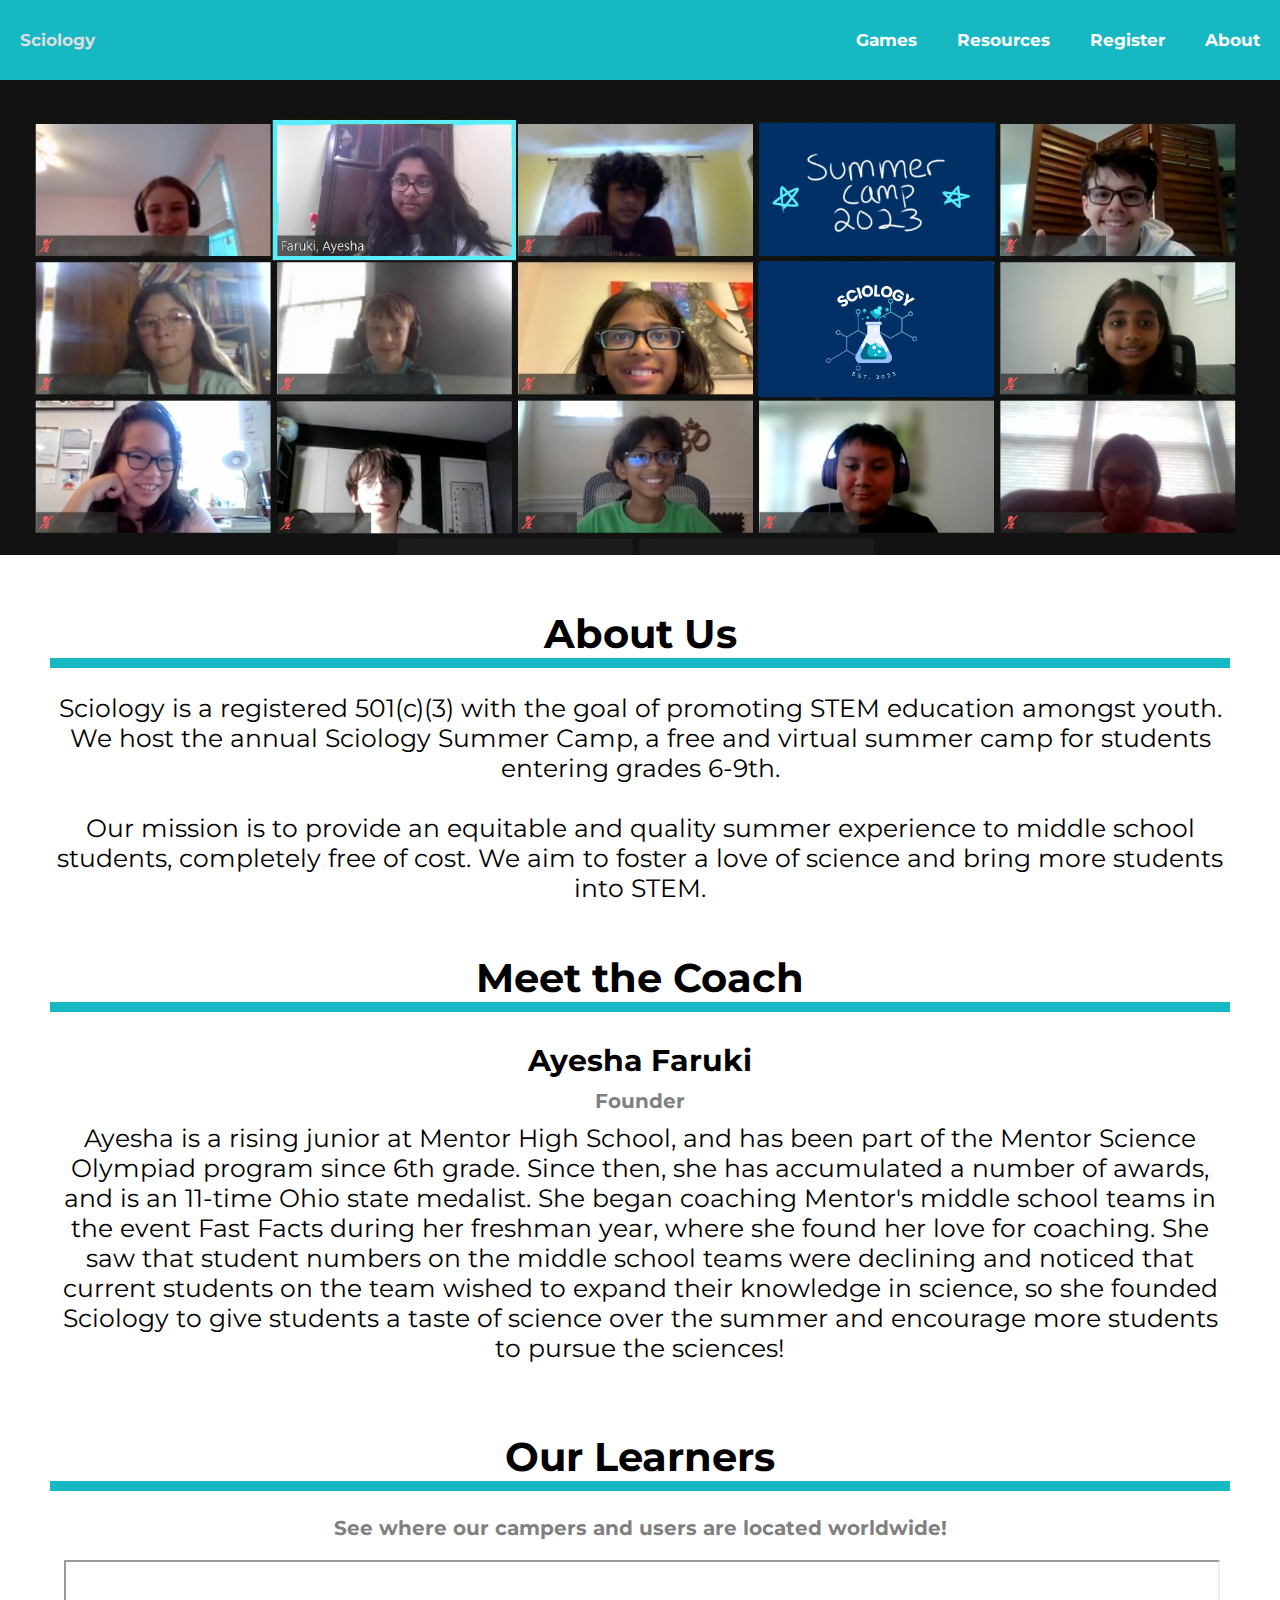
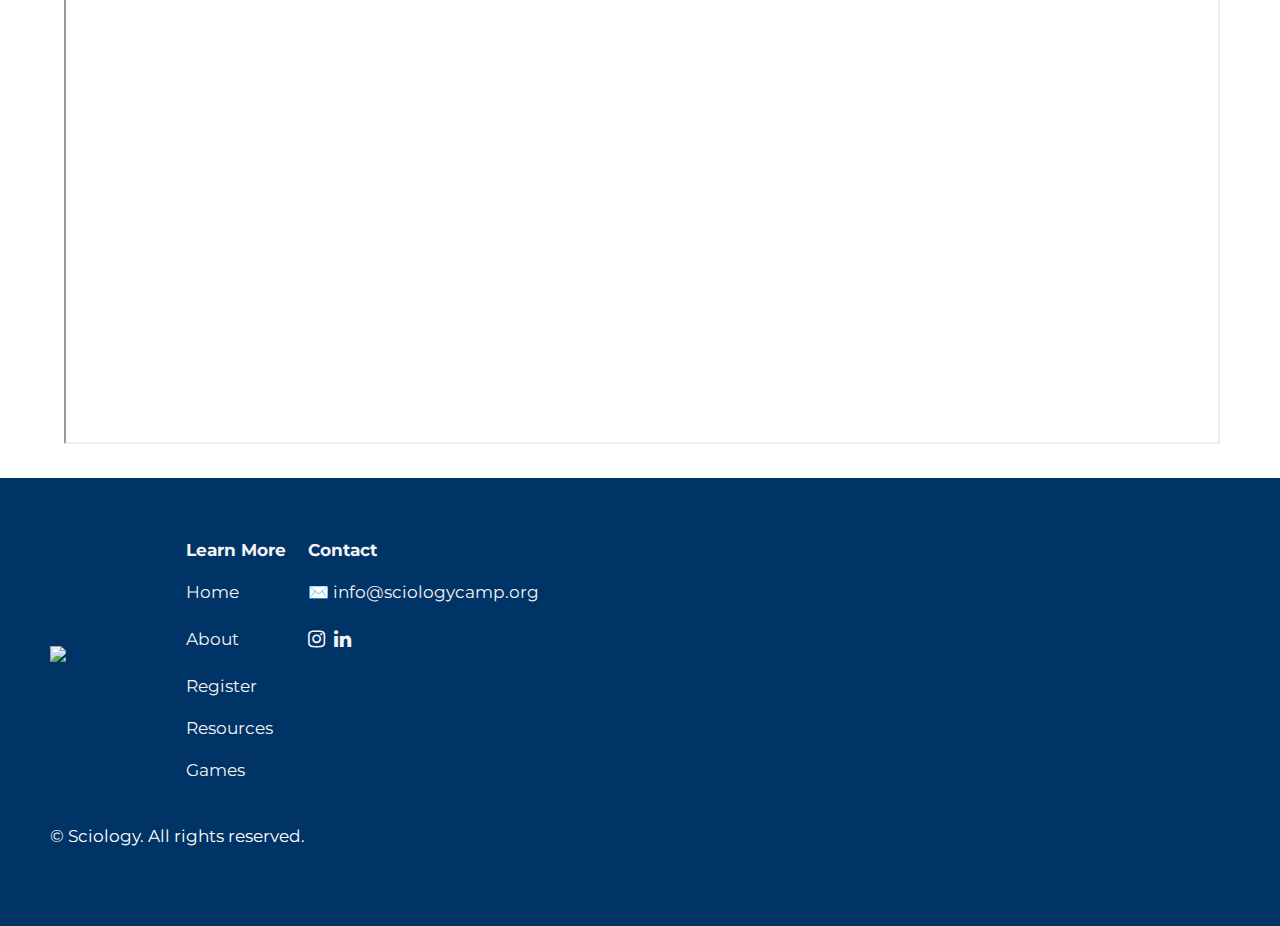
==== about.html @ 127b8ffb "Update about.html" ====
<!DOCTYPE html>
<html>

<head>
  <meta charset="utf-8">
  <meta name="viewport" content="width=device-width">
  <title>Sciology | About</title>
  <link rel="shortcut icon" type="image/x-icon" href="favicon.ico?">
  <link href="style.css" rel="stylesheet" type="text/css" />
  <link rel="stylesheet" href="https://cdnjs.cloudflare.com/ajax/libs/font-awesome/4.7.0/css/font-awesome.min.css">
</head>

<body>
  <script src="script.js"></script><!-- Google tag (gtag.js) -->
<script async src="https://www.googletagmanager.com/gtag/js?id=G-ZEK1LJVGZQ"></script>
<script>
  window.dataLayer = window.dataLayer || [];
  function gtag(){dataLayer.push(arguments);}
  gtag('js', new Date());

  gtag('config', 'G-ZEK1LJVGZQ');
</script>


  <div class="navbar" id="myNavbar">
    <a href="index.html" class="left"> Sciology</a>
    <a href="about.html">About</a>
    <a href="register.html">Register</a>
    <a href="resources.html"> Resources </a>
    <a href="games.html">Games</a>
    <a href="javascript:void(0);" class="icon" onclick="myFunction()">
      <i class="fa fa-bars"></i>
    </a>
  </div>
  <img style="width: 100%" src="Images/2023.png">
  <h2 style="text-align: center;"> About Us </h2>
  <p style="text-align: center;"> Sciology is a registered 501(c)(3) with the goal of promoting STEM education amongst youth. We host the annual Sciology Summer Camp, a free and virtual summer camp for students entering grades 6-9th. <br> </p>
 <p style="text-align: center;"> <br> Our mission is to provide an equitable and quality summer experience to middle school students, completely free of cost. We aim to foster a love of science and bring more students into STEM. </p>

  <h2 style="text-align: center;"> Meet the Coach </h2>

  <!--<img src=medals.jpg style="margin-top: 0; margin-left:50px; margin-right:0px;"> </img>-->

  <h3> Ayesha Faruki </h3> 
  <h4> Founder </h4>
  <p style="text-align: center;">
    Ayesha is a rising junior at Mentor High School, and has been part of the Mentor Science Olympiad program since 6th grade. Since then, she has accumulated a number of awards, and is an  11-time Ohio state medalist. She began coaching Mentor's middle school teams in the event Fast Facts during her freshman year, where she found her love for coaching. She saw that student numbers on the middle school teams were declining and noticed that current students on the team wished to expand their knowledge in science, so she founded Sciology to give students a taste of science over the summer and encourage more students to pursue the sciences!
  </p>
<br>

  <h2 style="text-align: center;"> Our Learners</h2>
  <h4>See where our campers and users are located worldwide! </h4>
  <iframe src="https://www.google.com/maps/d/u/4/embed?mid=1hYuC-NBt9_lD8bENACh63nFdQKh-V3g&ehbc=2E312F" width="640" height="480" style="margin: 10px 5vw; width: 90vw; text-align: center;"></iframe>


  <footer> 

    <div style="margin-left:50px;"><img src="favicon.ico" id="bottom-logo">
 <table style="display: inline-block;">
  <tr>
    <b>
    <th>Learn More</th>
    <th>Contact</th>
    </b>
  </tr>
  <tr>
    <td><a href="index.html">Home</a></td>
    <td>✉️ info@sciologycamp.org</td>
  </tr>
  <tr>
    <td><a href="about.html">About</a></td>
    <td><a href="https://www.instagram.com/sciology.camp"> <i class="fa fa-instagram" alt="instagram logo" style="font-size:20px;"></i></a><a href="https://www.linkedin.com/company/sciology-camp"> <i class="fa fa-linkedin" alt="linkedin logo" style="font-size:20px;margin:5px;"></i></a></td>
  </tr>
  <tr>
    <td><a href="register.html">Register</a></td>
    <td></td>
  </tr>
  <tr>
    <td><a href="resources.html">Resources</a></td>
    <td></td>
  </tr>
    <tr>
    <td><a href="games.html">Games</a></td>
    <td></td>
  </tr>
</table> 
    </div>
 
  <!--<div style="background-color:#003366; margin: 0 20px; margin-right:0 auto; display:block; width: 100%;margin-bottom: 20px; ">
    <img src="Images/hershey.png" alt="Hershey logo with Hershey's kiss atop heartwarming actions grant" style="filter: brightness(0) invert(1); margin: 0 auto; width: 200px; display: inline-block; background-color:none;">
    <a href="https://www.cleveleads.org/wp-content/uploads/2024/02/2024-Teen-Accelerate-Finalists.pdf"><img src="Images/pitch.png" alt="text stating citizens making change: accelerate, teen edition" style="filter: brightness(0) invert(1); margin: 0 auto; width: 200px; display: inline-block;  background-color:none;"></a>
    <a href="https://www.mimivanderhaven.com/articles/mentor-high-school-student-ayesha-farukis-dedication-to-stem-education-inspires-a-nationwide-summer-initiative"><img src="Images/mimi.png" alt="pink text stating mimi magazine" style="filter: brightness(0) invert(1); margin: 0 auto; width: 200px; display: inline-block;"></a>
  </div>-->
  <p style="margin:50px 20px; padding: 30px; text-align: left; font-size: 17px;color: white; display: block;"> © Sciology. All rights reserved.</p>
  </footer>



</body>

</html>
---- style.css ----
@import url('https://fonts.googleapis.com/css2?family=Montserrat:wght@400;700&display=swap');


html {
  height: 100%;
  width: 100%;
  font-family: 'Montserrat',sans-serif;
  background-color: whitespoke;
  margin: 0;
  overflow-x: hidden;
}

.logo {
  display: block;
}

body {
  margin: 0;
}

table {
  border: none;
  font-size: 17px;
  margin-top: 50px;
  margin-bottom: -50px;
}

td, tr {
  float: none;
  text-align: left;
}

th,td{
  margin-left: 10px;
  margin-right: 10px;
  padding: 10px;
}

td a {
  text-decoration: none;
}


.navbar {
  background-color: #16b8c4; 
  /** #1f5de3; **/
  overflow: hidden;
  margin: 0;
}

.navbar a {
  float: right;
  display: block;
  color: white;
  text-align: center;
  padding: 30px 20px;
  text-decoration: none;
  font-size: 17px;
  transition-duration: 0.5s;
  text-emphasis: bold;
  font-weight: bold;
}

.navbar .left {
  float: left;
  display:block;
  color: white;
  text-align: center;
  padding: 30px 20px;
  text-decoration: none;
  font-size: 17px;
  transition-duration:none;
}

.logo {
  display: block;
  }

.navbar a:hover {
  color: #ddd;
  transition-duration: 0.5s;
}

h1 {
  font-family: 'Montserrat', sans-serif;
  color: #16b8c4;
    /*** #1f5de3; **/
  font-size: 75px;
  text-align: center;
  text-transform:uppercase;
  z-index: 5;
}

h2 {
  color: black;
  font-size: 40px;
  margin: 50px;
  border-bottom: 10px solid #16b8c4;
    /** #1f5de3; **/
  margin-bottom: 25px;
}

.bluebackground {
  background-color: #003366;
    /*** #5591f2; **/
  margin: 0;
  width: 100%;
  padding:5% 0;
  }

table {
  margin-left: 20px;
}

.leftcontainer {
  width: 48%;
  float:left;
  display: block;
}

.rightcontainer {
  width: 48%;
  float:right;
  text-align: right;
  display: block;
}

.center {
  float: left;
  text-align: center;
  display: block;
  margin-left: auto;
  margin-right: auto;
  margin-top: 50px;
  margin-bottom: 50px;
  width: 100%;
  background-color: #003366;
    /** #1f5de3; **/
  color: white;
}


p {
  margin: 0 50px;
  margin-top: 0;
  font-size: 25px;
  text-emphasis: bold;
}

ul {
  font-size: 25px;
  margin: 0 50px;
}

button {
  border:10px solid #003366;
    /** #1f5de3; **/
  color: #003366;
    /** #1f5de3; **/
  border-radius: 30px;
  font-size: 25px;
  background-color: transparent;
  padding: 15px;
  margin: 50px;
  transition: 0.4s;
  display: inline-block;
  cursor:pointer;
}

a {
text-decoration: none;
}

button:hover {
  transition: 0.4s;
  color: white;
}

.white{
  border:10px solid #16b8c4;
  color: whitesmoke;
  border-radius: 30px;
  font-size: 25px;
  background-color: #16b8c4;
  padding: 15px;
  margin: 50px;
  transition: 0.4s;
  display: inline-block;
}

.white:hover {
  
  transition: 0.4s;
  background-color: transparent;
  color: #16b8c4;
  
    /** #1f5de3;**/
}


footer {
  background-color: #003366;
    /** #1f5de3; **/
  color: whitesmoke;
  margin-top: 20px;
  width: 100%;
  float: right;
}

footer a {
  color: whitesmoke;
  text-decoration: none;
}

h3 {
  font-size: 30px;
  margin-bottom: 10px;
  text-align: center;
}
h4{
  font-size: 20px;
  margin: 10px;
  color: gray;
  text-align: center;
}

.arrow {
  font-size: 30px;
  text-align: center;
  width: 40px;
  height: 40px;
  display: inline-block;
  border-radius: 100%;
  border:5px solid #16b8c4;
  background-color: #16b8c4;
  color: white;
  user-select: none;
  transition-duration: 0.4s;
}
.arrow:hover {
  cursor: pointer;
  background-color:white;
  color: #16b8c4;
  transition-duration: 0.4s;
}

/**img {
  width: 350px;
  border-radius: 58% 42% 70% 30% / 46% 61% 39% 54%; 
  margin: 90px 50px;
}**/

.card {
  width: 24%;
  padding: 30px;
  text-align: center;
  border-radius: 30px;
  box-shadow: 12px 12px 0px 1px #003366;
    /** #5591f2; **/
  border: 2px solid #003366;
    /** #5591f2; **/
  margin: 20px;
  transition-duration: 0.5s;
  float: left;
}

.card p {
  color: black;
}

.navbar .icon {
  display: none;
}

.card:hover {
  transform: translateX(-2px) translateY(-5px);
  box-shadow: 14px 17px 0px 1px #003366;
    /** #5591f2; **/
  transition-duration: 0.5s;
}

.card h2 {
  margin-top: 0;
}

#bottom-logo {
  width: 100px;
  padding-bottom: 80px;
  display: inline-block;
}

#highlights {
  margin: 0 auto; 
  margin-bottom: 50px; 
  width: 75%;
  display: block;
}

#intro-button {
  display: block;
  }

  #sponsors {
    width: 400px;
  }

  #footer-table {
  }

.flashcard:hover {
  cursor: pointer;
}

#description {
  display: none;
  overflow: scroll;
}

#term {
  display: grid;
  overflow: scroll;
  width: 110%;
}

  .blogposts { 
    padding: 20px 20px 20px 20px; 
    text-align: center; 
    color: #123369; 
    font-size: 20px; 
    width: 300px; 
    border-radius: 40px; 
    background-color: white; 
    display: inline-block; 
    margin-top: 30px; 
    transition-duration: 0.5s; 
    box-shadow: 0 0px 15px #16b8c4; 
  } 
  .blogposts:hover { 
    -moz-transform: translate(0px, -10px); 
    -ms-transform: translate(0px, -10px); 
    -o-transform: translate(0px, -10px); 
    -webkit-transform: translate(0px, -10px); 
    transform: translate(0px, -10px); 
    box-shadow: 0 0px 20px #16b8c4; 
  } 

  .blogposts img { 
    width: 200px; 
  }   
    
  .post-container { 
    font-family: 'Roboto', sans-serif;
    font-weight: 100;
    padding: 20px;
    text-align:center;
    overflow-y:visible;
  }



@media screen and (max-width: 480px) {
  .leftcontainer {
    width: 100%;
    text-align: center;
  }
  .rightcontainer {
    width: 100%;
    text-align: center;
  }
  h1 {
    font-size: 60px;
  }
  .card {
    width: 75%;
  }
  .logo {
    display:none;
    }
  p {
    text-align: center;
  }
  table {
    margin-left: 10px;
    margin-right: 10px;
  }
  #bottom-logo {
    padding-top: 50px;
    padding-bottom: 5px;
  }
    #highlights {
    display: none;
  }
  #sponsors {
    width: 250px;
  }
  #footer-table {
    margin-left: 5px;
  }
}

@media screen and (max-width: 600px) {
  .navbar a:not(:first-child) {display: none;}
  .navbar a.icon {
    float: right;
    display: block;
  }
  .left {
    display: none;
    }
}

/* The "responsive" class is added to the topnav with JavaScript when the user clicks on the icon. This class makes the topnav look good on small screens (display the links vertically instead of horizontally) */
@media screen and (max-width: 600px) {
  .navbar.responsive {position: relative;}
  .navbar.responsive a.icon {
    position: absolute;
    right: 0;
    top: 0;
  }
  .navbar.responsive a {
    float: none;
    display: block;
    text-align: left;
  }
  .logo {
    display:none;
    }
}
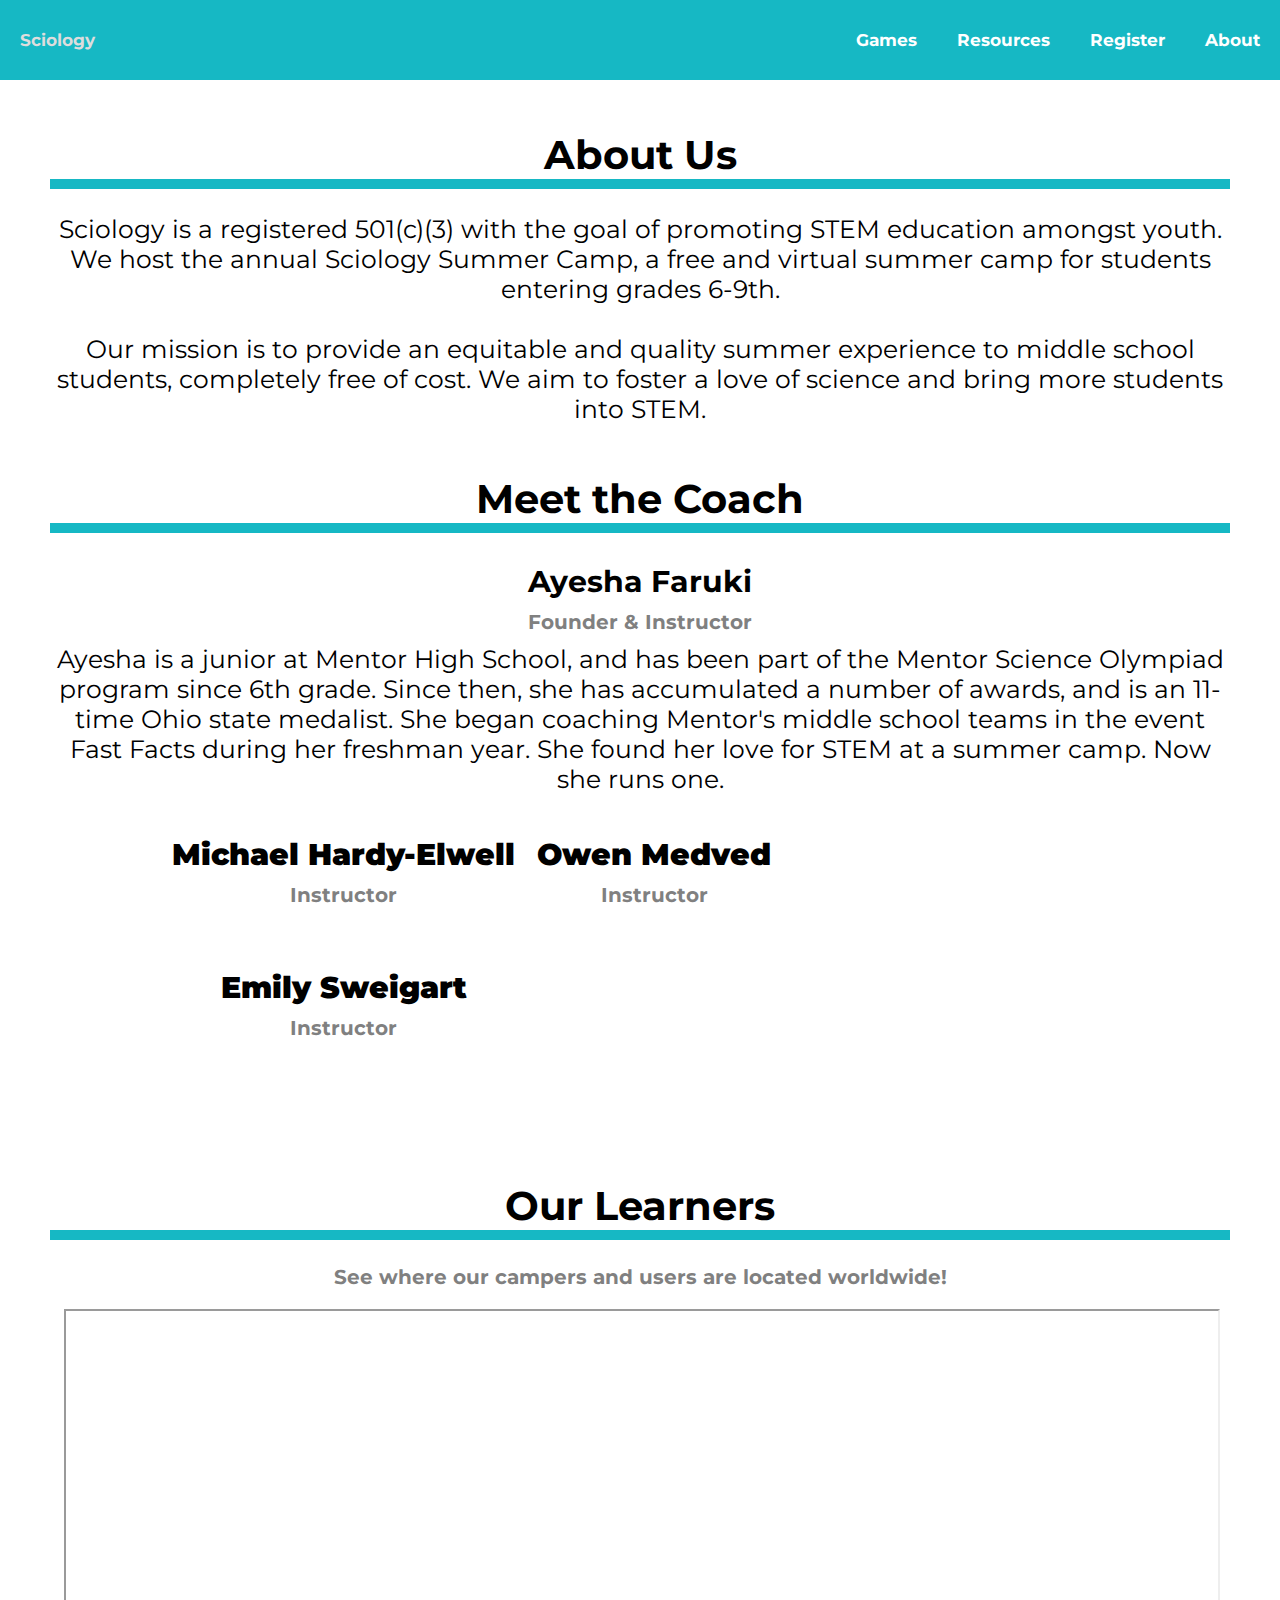
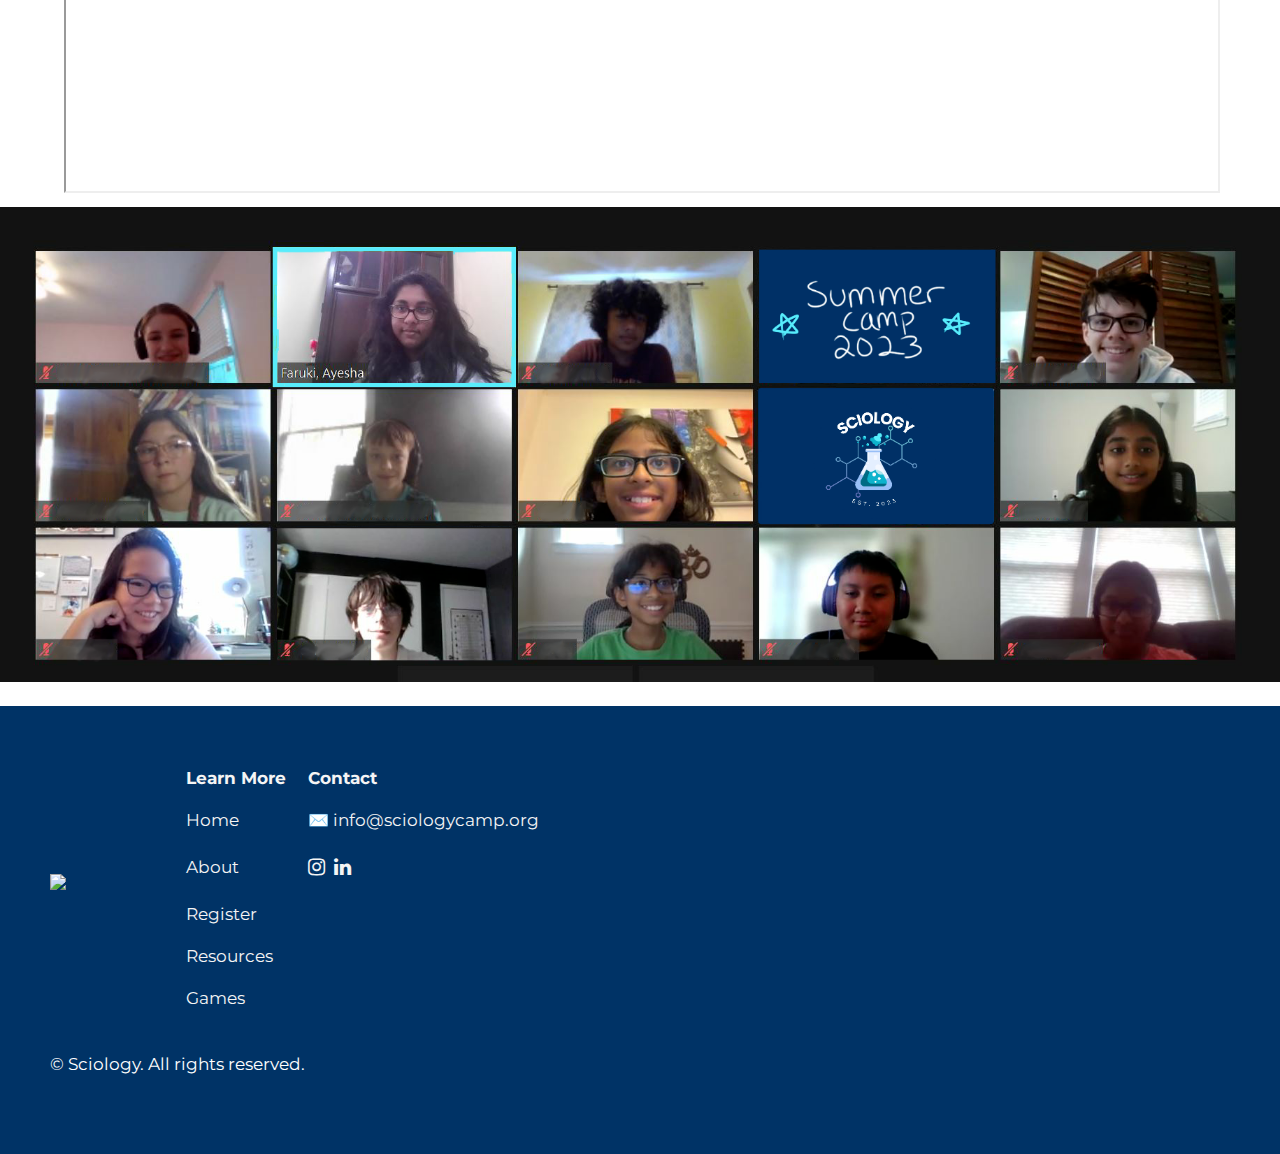
==== commit 2d67a358: "Update about.html" ====
--- a/about.html
+++ b/about.html
@@ -32,7 +32,6 @@
       <i class="fa fa-bars"></i>
     </a>
   </div>
-  <img style="width: 100%" src="Images/2023.png">
   <h2 style="text-align: center;"> About Us </h2>
   <p style="text-align: center;"> Sciology is a registered 501(c)(3) with the goal of promoting STEM education amongst youth. We host the annual Sciology Summer Camp, a free and virtual summer camp for students entering grades 6-9th. <br> </p>
  <p style="text-align: center;"> <br> Our mission is to provide an equitable and quality summer experience to middle school students, completely free of cost. We aim to foster a love of science and bring more students into STEM. </p>
@@ -42,16 +41,40 @@
   <!--<img src=medals.jpg style="margin-top: 0; margin-left:50px; margin-right:0px;"> </img>-->
 
   <h3> Ayesha Faruki </h3> 
-  <h4> Founder </h4>
+  <h4> Founder & Instructor </h4>
   <p style="text-align: center;">
-    Ayesha is a rising junior at Mentor High School, and has been part of the Mentor Science Olympiad program since 6th grade. Since then, she has accumulated a number of awards, and is an  11-time Ohio state medalist. She began coaching Mentor's middle school teams in the event Fast Facts during her freshman year, where she found her love for coaching. She saw that student numbers on the middle school teams were declining and noticed that current students on the team wished to expand their knowledge in science, so she founded Sciology to give students a taste of science over the summer and encourage more students to pursue the sciences!
+    Ayesha is a junior at Mentor High School, and has been part of the Mentor Science Olympiad program since 6th grade. Since then, she has accumulated a number of awards, and is an  11-time Ohio state medalist. She began coaching Mentor's middle school teams in the event Fast Facts during her freshman year. She found her love for STEM at a summer camp. Now she runs one.
   </p>
+
+    <table id="highlights">
+      <tr>
+        <td>
+          <h3 style="text-align: center;"><b>Michael Hardy-Elwell</b></h3>
+          <h4 style="text-align: center;">Instructor</h4>
+        </td>
+        <td>
+          <h3 style="text-align: center;"><b>Owen Medved</b></h3>
+          <h4 style="text-align: center;">Instructor</h4>
+        </td>
+      </tr>
+      <tr>
+        <td>
+          <h3 style="text-align: center;"><b>Emily Sweigart</b></h3>
+          <h4 style="text-align: center;">Instructor</h4>
+        </td>
+        <td>
+          <p style="text-align: center;"><b></b></p>
+          <p style="text-align: center;"></p>
+        </td>
+      </tr>
+    </table> 
 <br>
 
   <h2 style="text-align: center;"> Our Learners</h2>
   <h4>See where our campers and users are located worldwide! </h4>
   <iframe src="https://www.google.com/maps/d/u/4/embed?mid=1hYuC-NBt9_lD8bENACh63nFdQKh-V3g&ehbc=2E312F" width="640" height="480" style="margin: 10px 5vw; width: 90vw; text-align: center;"></iframe>
 
+  <img style="width: 100%" src="Images/2023.png">
 
   <footer> 
 
--- a/style.css
+++ b/style.css
@@ -333,7 +333,9 @@
     display: inline-block; 
     margin-top: 30px; 
     transition-duration: 0.5s; 
-    box-shadow: 0 0px 15px #16b8c4; 
+ box-shadow: 12px 12px 0px 1px #003366;
+    /** #5591f2; **/
+  border: 2px solid #003366;
   } 
   .blogposts:hover { 
     -moz-transform: translate(0px, -10px); 
@@ -341,11 +343,12 @@
     -o-transform: translate(0px, -10px); 
     -webkit-transform: translate(0px, -10px); 
     transform: translate(0px, -10px); 
-    box-shadow: 0 0px 20px #16b8c4; 
+    box-shadow:  14px 17px 0px 1px #003366; 
   } 
 
   .blogposts img { 
     width: 200px; 
+    border-radius: 20px;
   }   
     
   .post-container { 
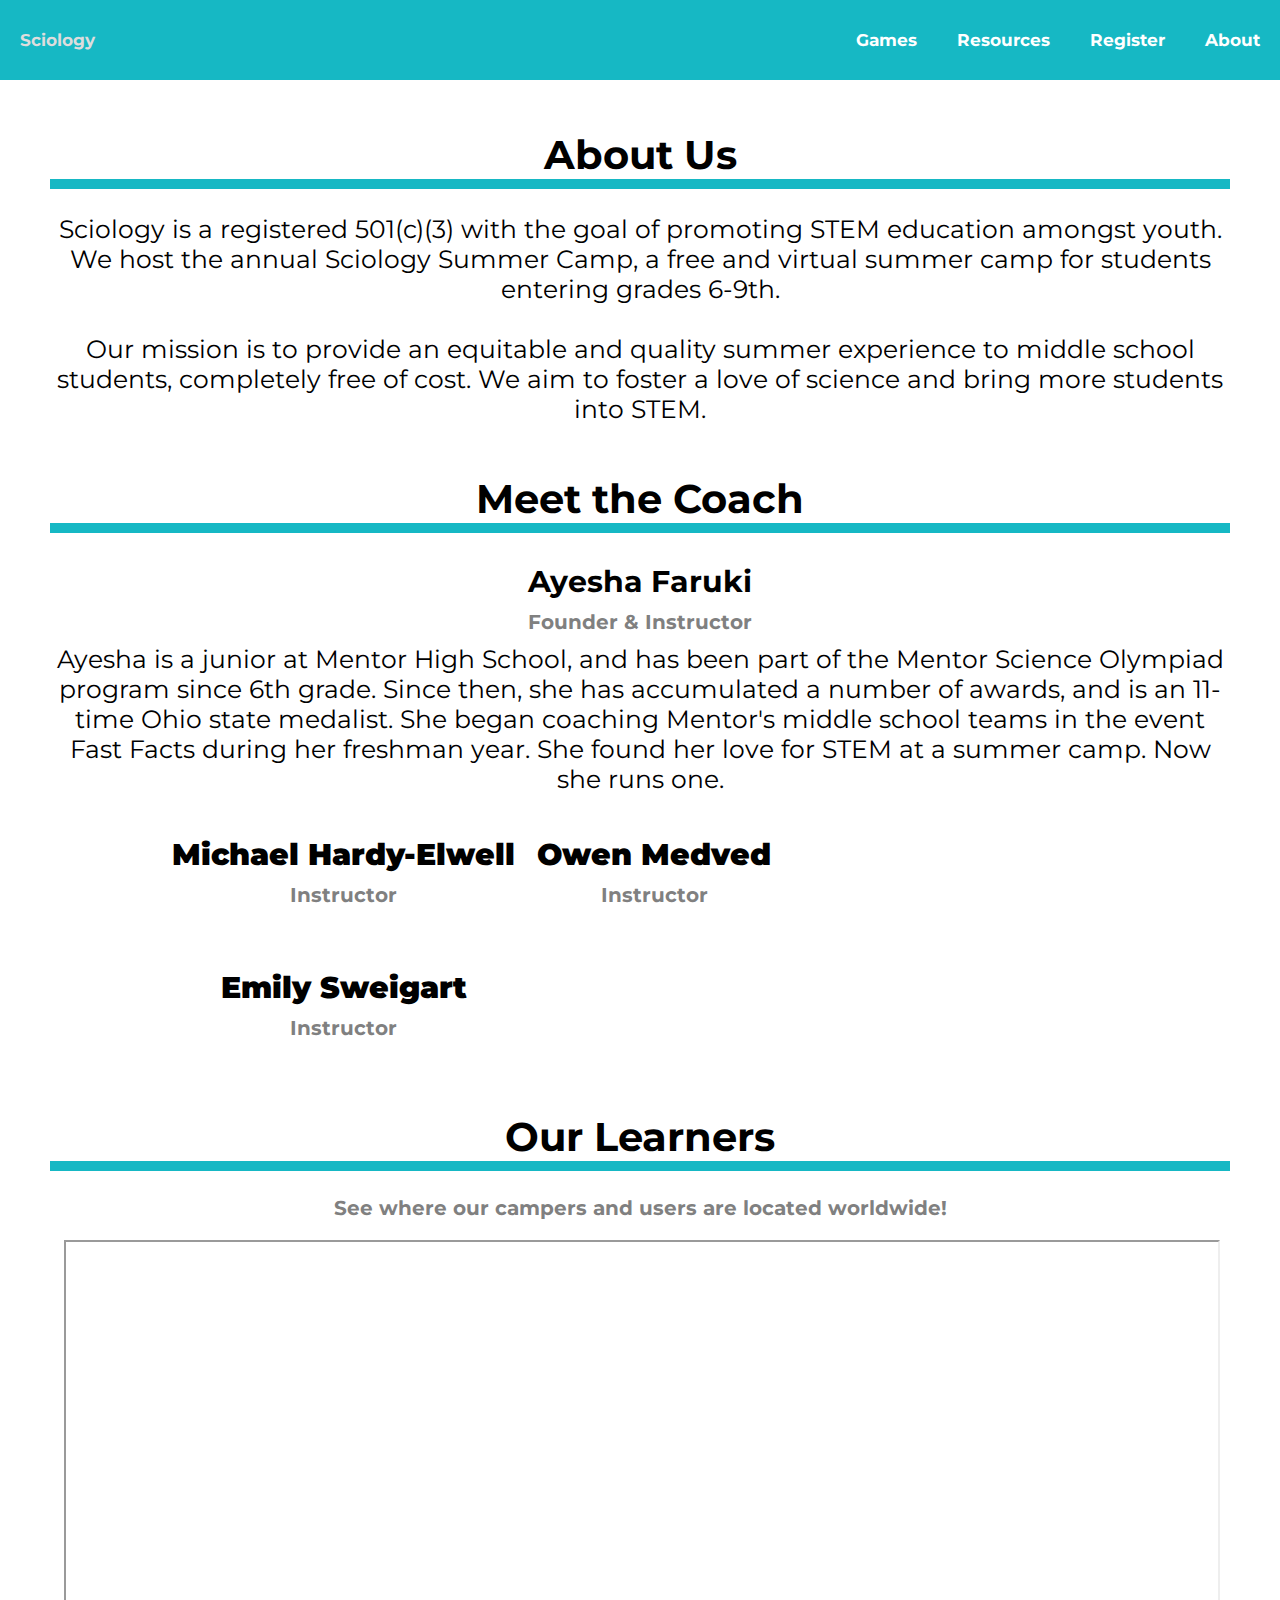
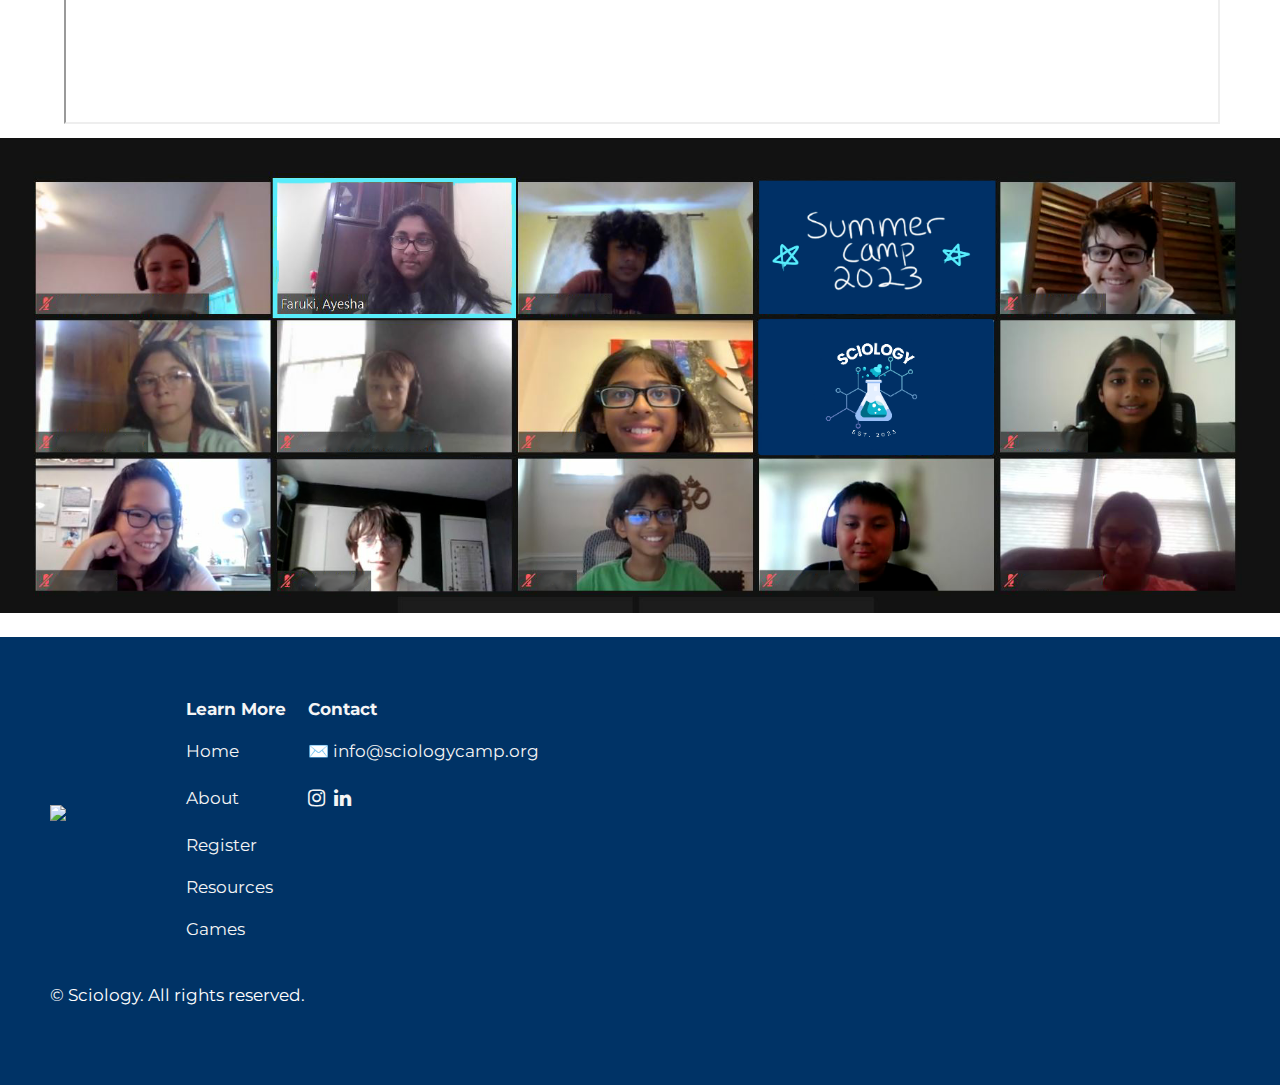
==== commit 62538c58: "Update about.html" ====
--- a/about.html
+++ b/about.html
@@ -46,7 +46,7 @@
     Ayesha is a junior at Mentor High School, and has been part of the Mentor Science Olympiad program since 6th grade. Since then, she has accumulated a number of awards, and is an  11-time Ohio state medalist. She began coaching Mentor's middle school teams in the event Fast Facts during her freshman year. She found her love for STEM at a summer camp. Now she runs one.
   </p>
 
-    <table id="highlights">
+    <table id="highlights" style="margin: 0 auto; text-align: center;">
       <tr>
         <td>
           <h3 style="text-align: center;"><b>Michael Hardy-Elwell</b></h3>
@@ -62,13 +62,8 @@
           <h3 style="text-align: center;"><b>Emily Sweigart</b></h3>
           <h4 style="text-align: center;">Instructor</h4>
         </td>
-        <td>
-          <p style="text-align: center;"><b></b></p>
-          <p style="text-align: center;"></p>
-        </td>
       </tr>
     </table> 
-<br>
 
   <h2 style="text-align: center;"> Our Learners</h2>
   <h4>See where our campers and users are located worldwide! </h4>
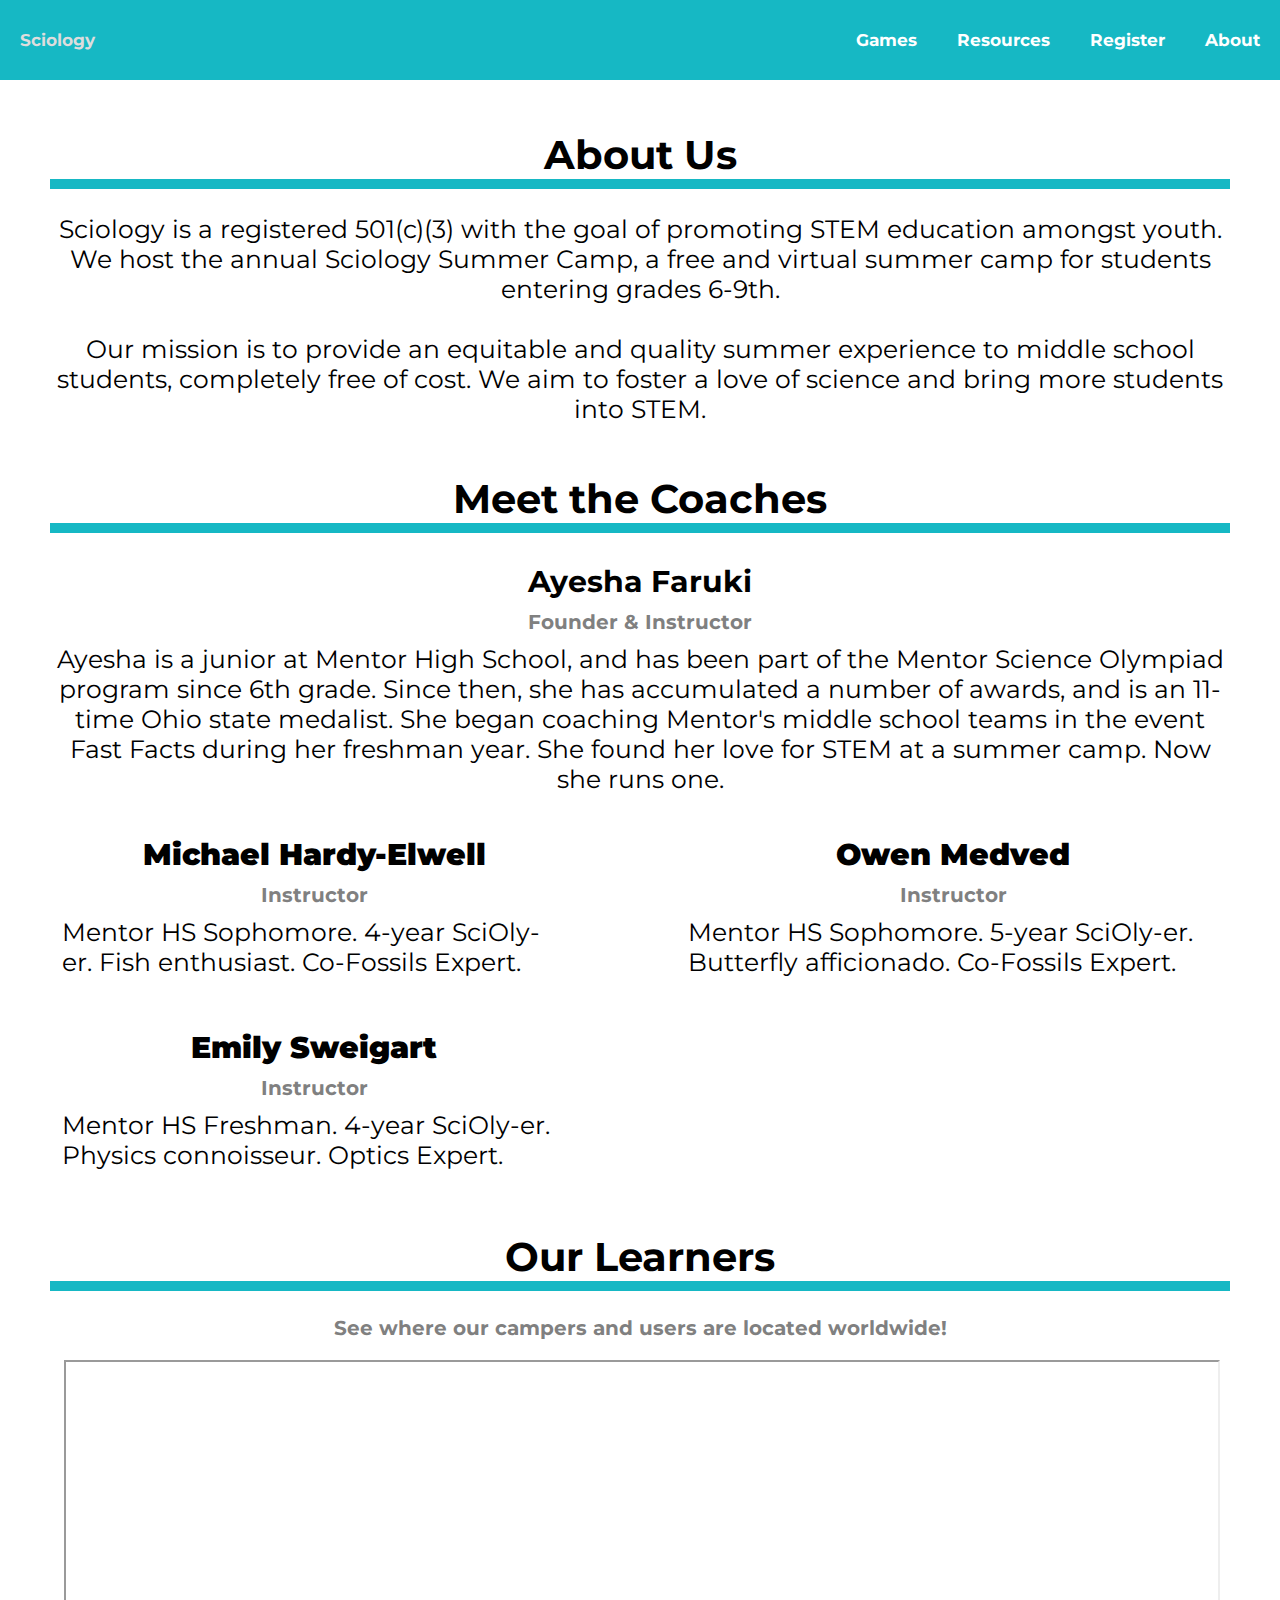
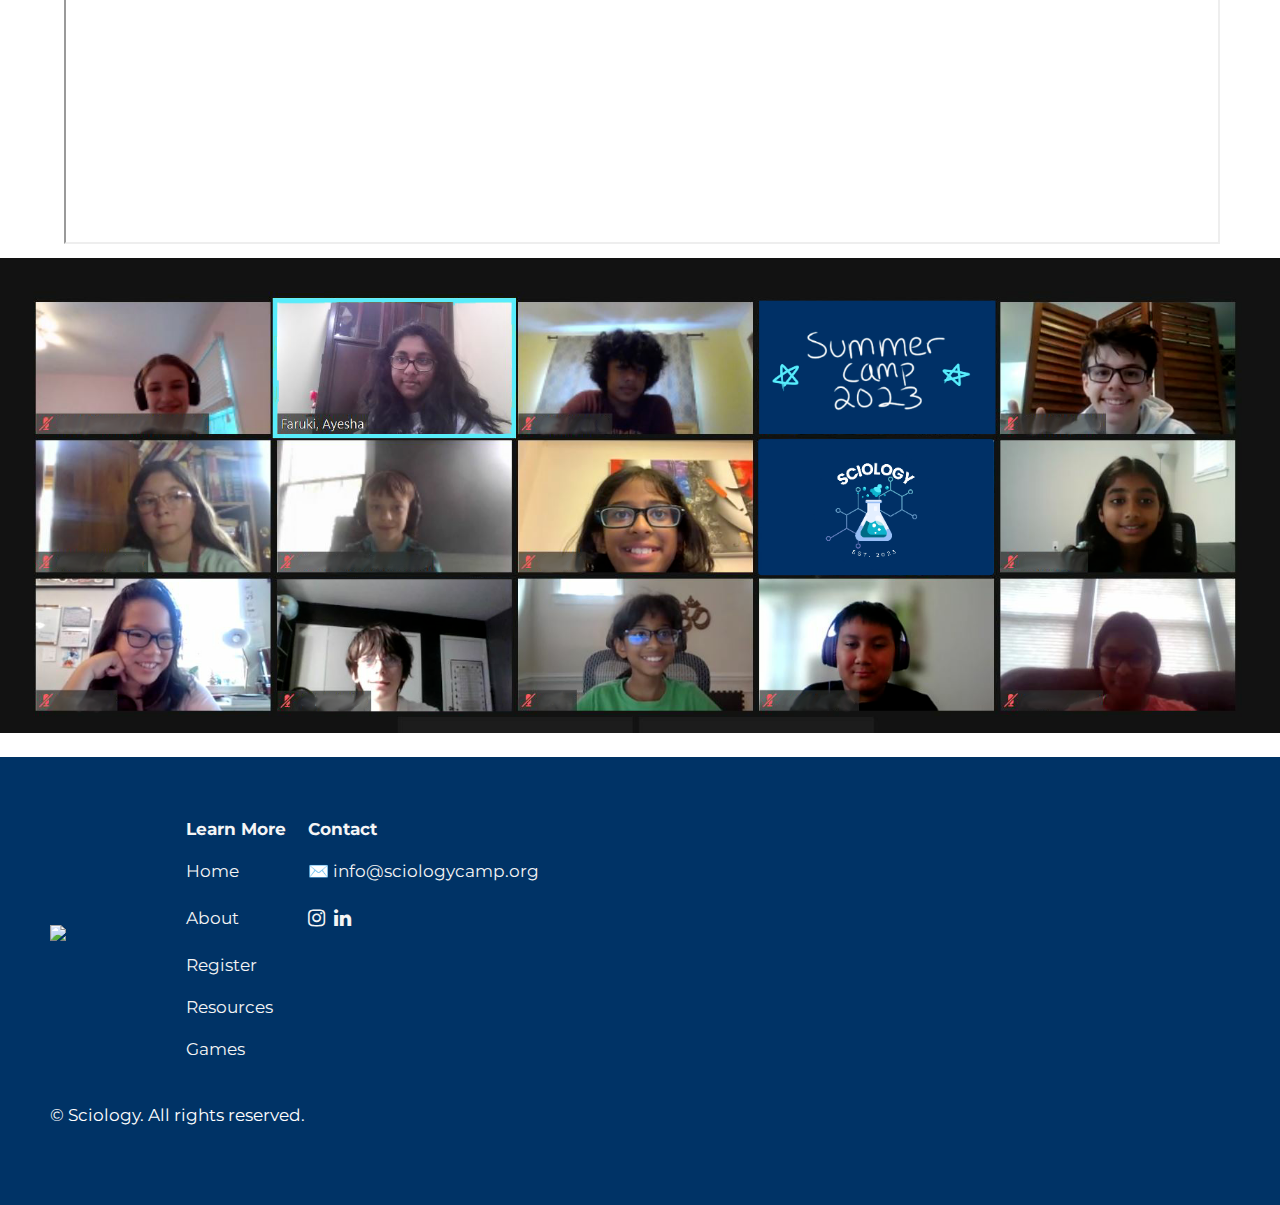
==== commit a174dc71: "Update about.html" ====
--- a/about.html
+++ b/about.html
@@ -36,31 +36,34 @@
   <p style="text-align: center;"> Sciology is a registered 501(c)(3) with the goal of promoting STEM education amongst youth. We host the annual Sciology Summer Camp, a free and virtual summer camp for students entering grades 6-9th. <br> </p>
  <p style="text-align: center;"> <br> Our mission is to provide an equitable and quality summer experience to middle school students, completely free of cost. We aim to foster a love of science and bring more students into STEM. </p>
 
-  <h2 style="text-align: center;"> Meet the Coach </h2>
+  <h2 style="text-align: center;"> Meet the Coaches </h2>
 
   <!--<img src=medals.jpg style="margin-top: 0; margin-left:50px; margin-right:0px;"> </img>-->
 
   <h3> Ayesha Faruki </h3> 
   <h4> Founder & Instructor </h4>
   <p style="text-align: center;">
-    Ayesha is a junior at Mentor High School, and has been part of the Mentor Science Olympiad program since 6th grade. Since then, she has accumulated a number of awards, and is an  11-time Ohio state medalist. She began coaching Mentor's middle school teams in the event Fast Facts during her freshman year. She found her love for STEM at a summer camp. Now she runs one.
+   Ayesha is a junior at Mentor High School, and has been part of the Mentor Science Olympiad program since 6th grade. Since then, she has accumulated a number of awards, and is an  11-time Ohio state medalist. She began coaching Mentor's middle school teams in the event Fast Facts during her freshman year. She found her love for STEM at a summer camp. Now she runs one.
   </p>
 
-    <table id="highlights" style="margin: 0 auto; text-align: center;">
+    <table style="margin: 0 auto; text-align: center;">
       <tr>
         <td>
           <h3 style="text-align: center;"><b>Michael Hardy-Elwell</b></h3>
           <h4 style="text-align: center;">Instructor</h4>
+          <p>Mentor HS Sophomore. 4-year SciOly-er. Fish enthusiast. Co-Fossils Expert. </p>
         </td>
         <td>
           <h3 style="text-align: center;"><b>Owen Medved</b></h3>
           <h4 style="text-align: center;">Instructor</h4>
+          <p>Mentor HS Sophomore. 5-year SciOly-er. Butterfly afficionado. Co-Fossils Expert. </p>
         </td>
       </tr>
       <tr>
         <td>
           <h3 style="text-align: center;"><b>Emily Sweigart</b></h3>
           <h4 style="text-align: center;">Instructor</h4>
+          <p>Mentor HS Freshman. 4-year SciOly-er. Physics connoisseur. Optics Expert. </p>
         </td>
       </tr>
     </table> 
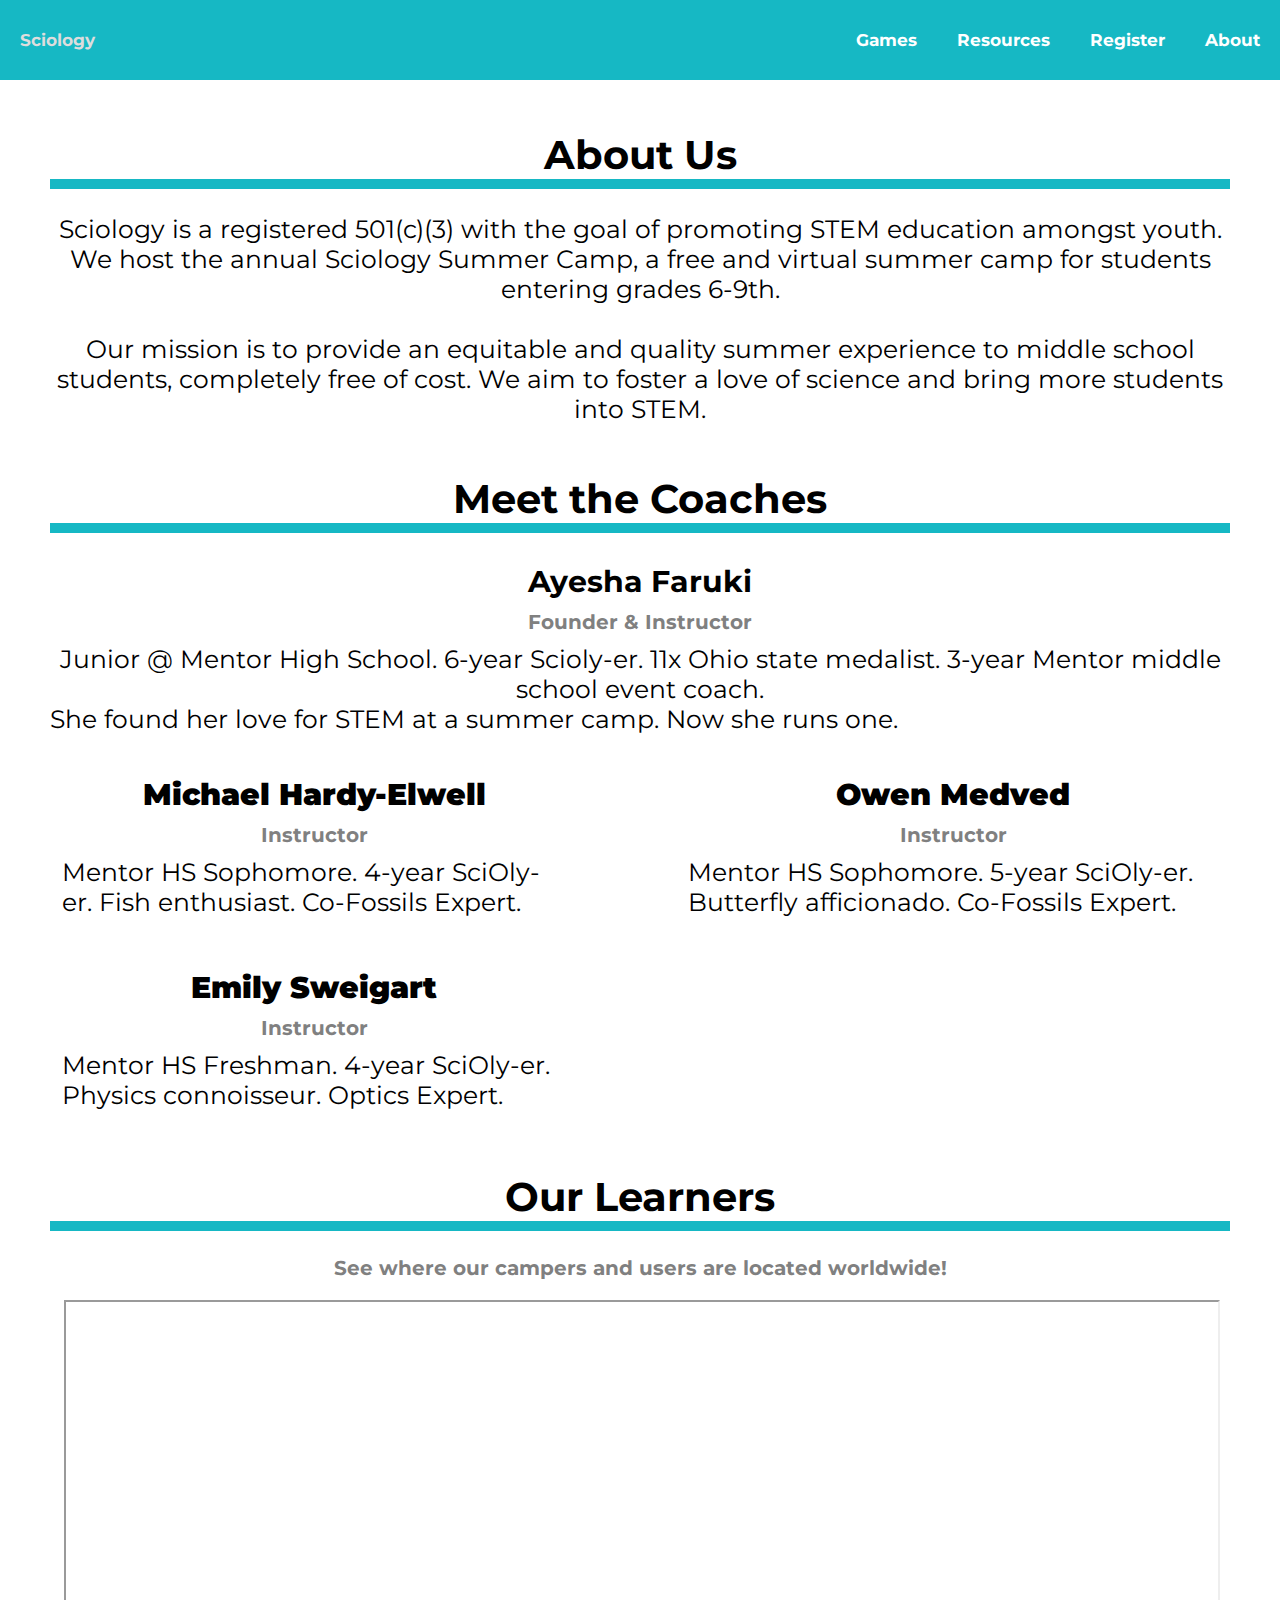
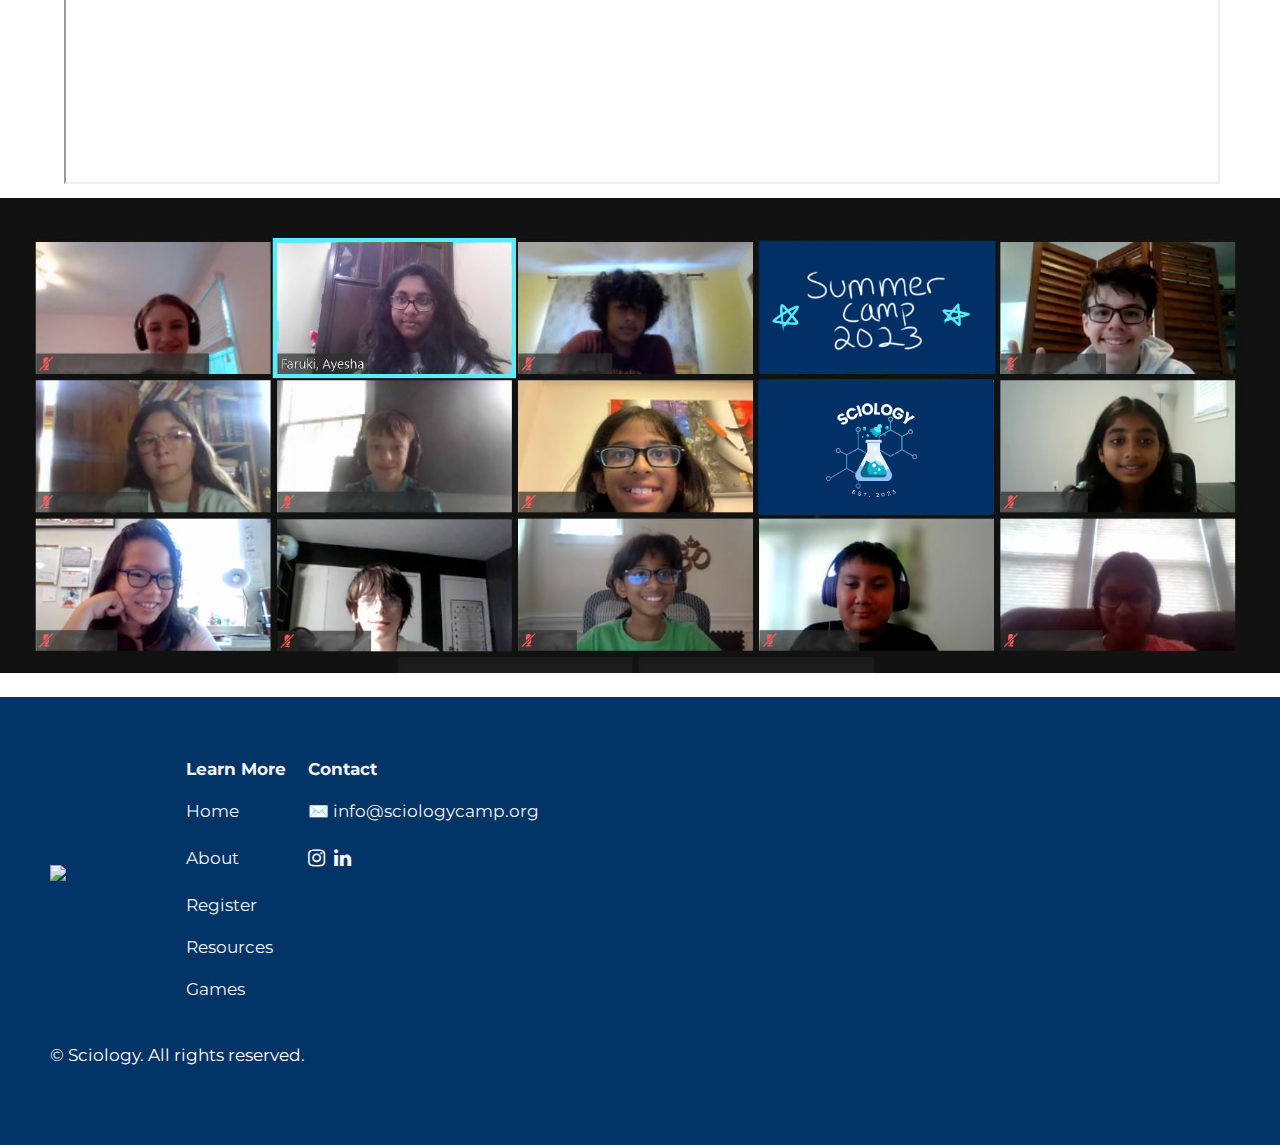
==== commit 701dbead: "Update about.html" ====
--- a/about.html
+++ b/about.html
@@ -43,7 +43,8 @@
   <h3> Ayesha Faruki </h3> 
   <h4> Founder & Instructor </h4>
   <p style="text-align: center;">
-   Ayesha is a junior at Mentor High School, and has been part of the Mentor Science Olympiad program since 6th grade. Since then, she has accumulated a number of awards, and is an  11-time Ohio state medalist. She began coaching Mentor's middle school teams in the event Fast Facts during her freshman year. She found her love for STEM at a summer camp. Now she runs one.
+   Junior @ Mentor High School. 6-year Scioly-er. 11x Ohio state medalist. 3-year Mentor middle school event coach. </p> 
+  <p>She found her love for STEM at a summer camp. Now she runs one.
   </p>
 
     <table style="margin: 0 auto; text-align: center;">
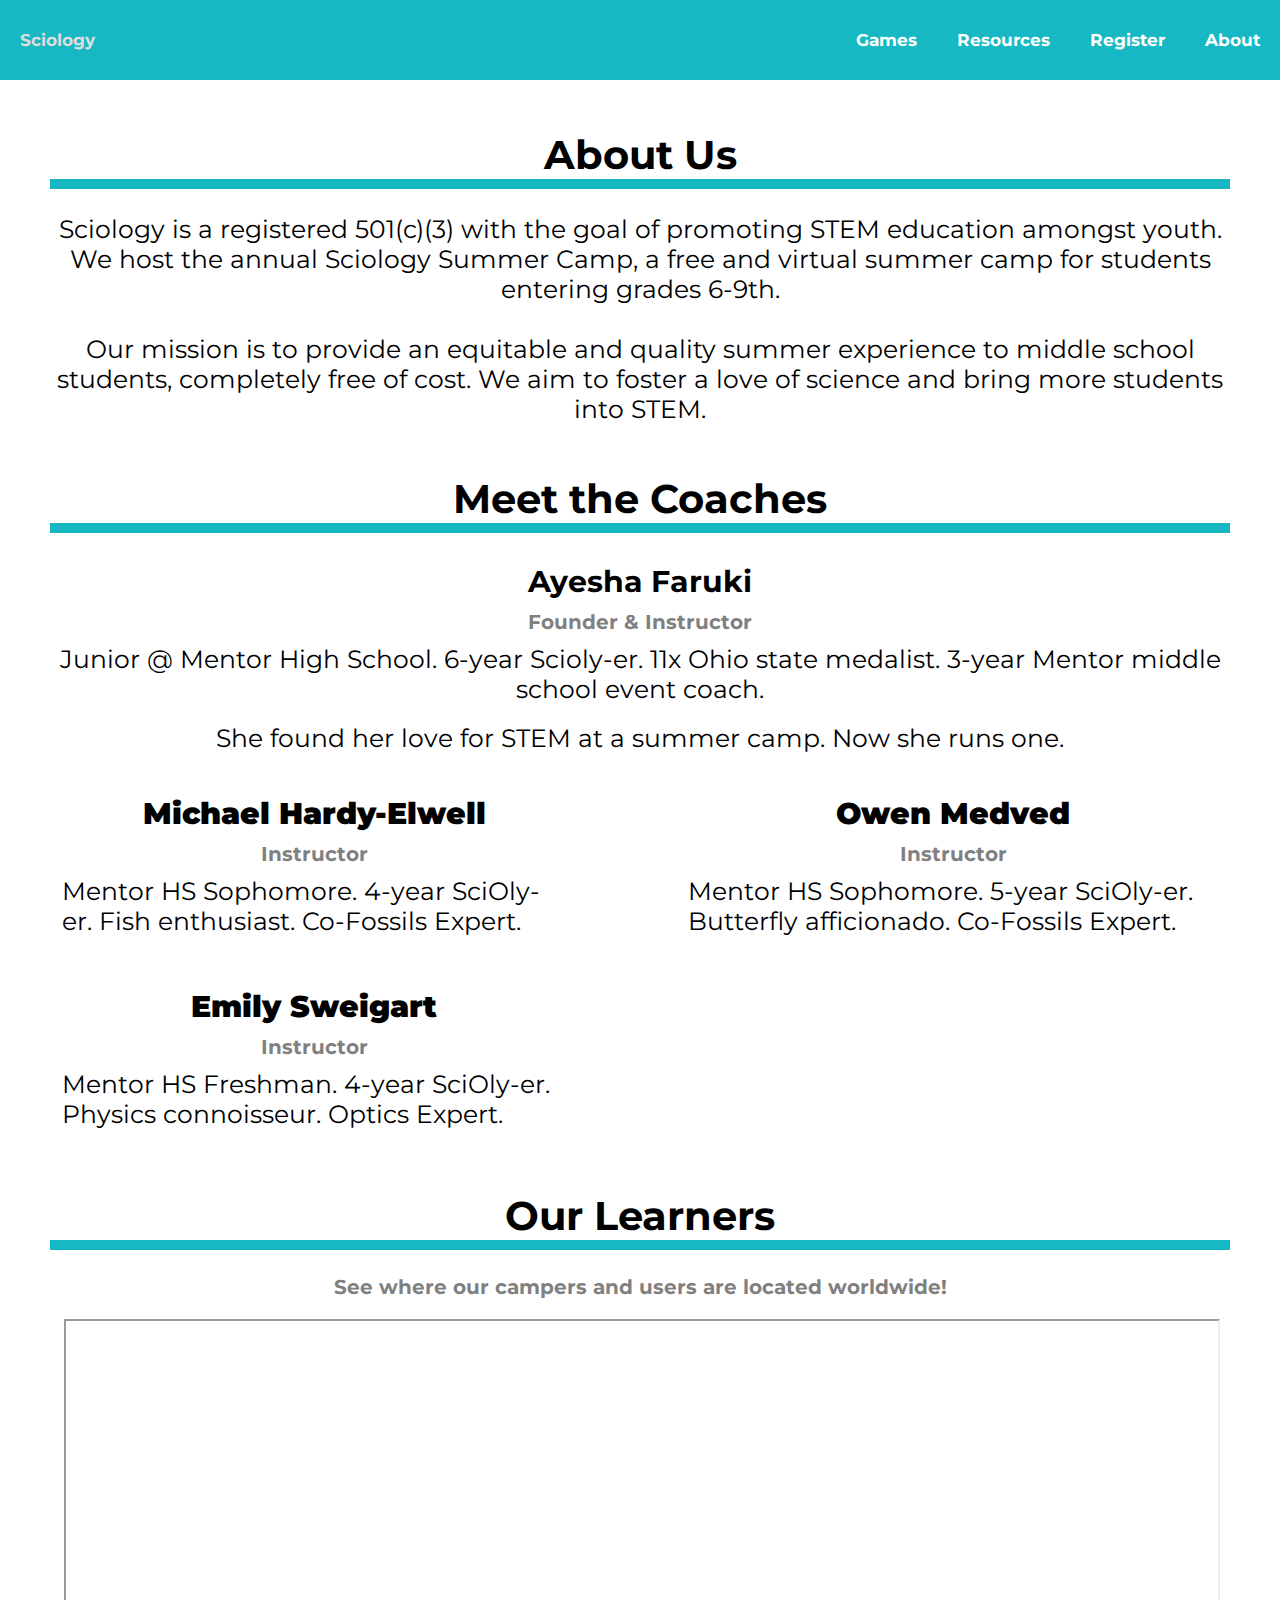
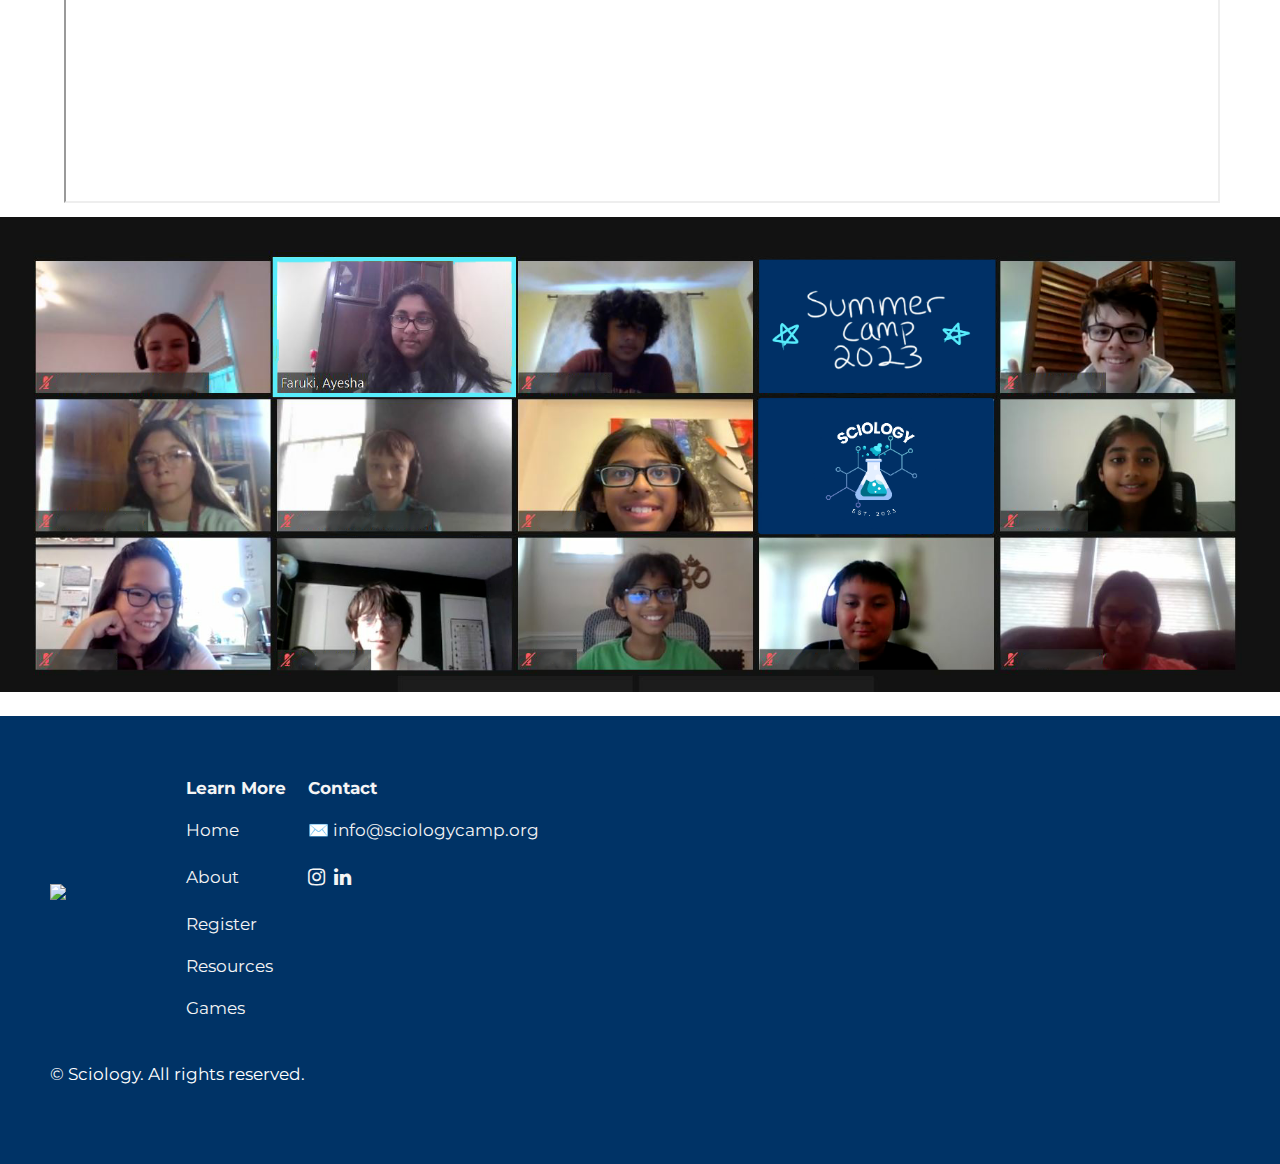
==== commit 0e6cd690: "Update about.html" ====
--- a/about.html
+++ b/about.html
@@ -44,7 +44,8 @@
   <h4> Founder & Instructor </h4>
   <p style="text-align: center;">
    Junior @ Mentor High School. 6-year Scioly-er. 11x Ohio state medalist. 3-year Mentor middle school event coach. </p> 
-  <p>She found her love for STEM at a summer camp. Now she runs one.
+  <br>
+  <p style="text-align: center;">She found her love for STEM at a summer camp. Now she runs one.
   </p>
 
     <table style="margin: 0 auto; text-align: center;">
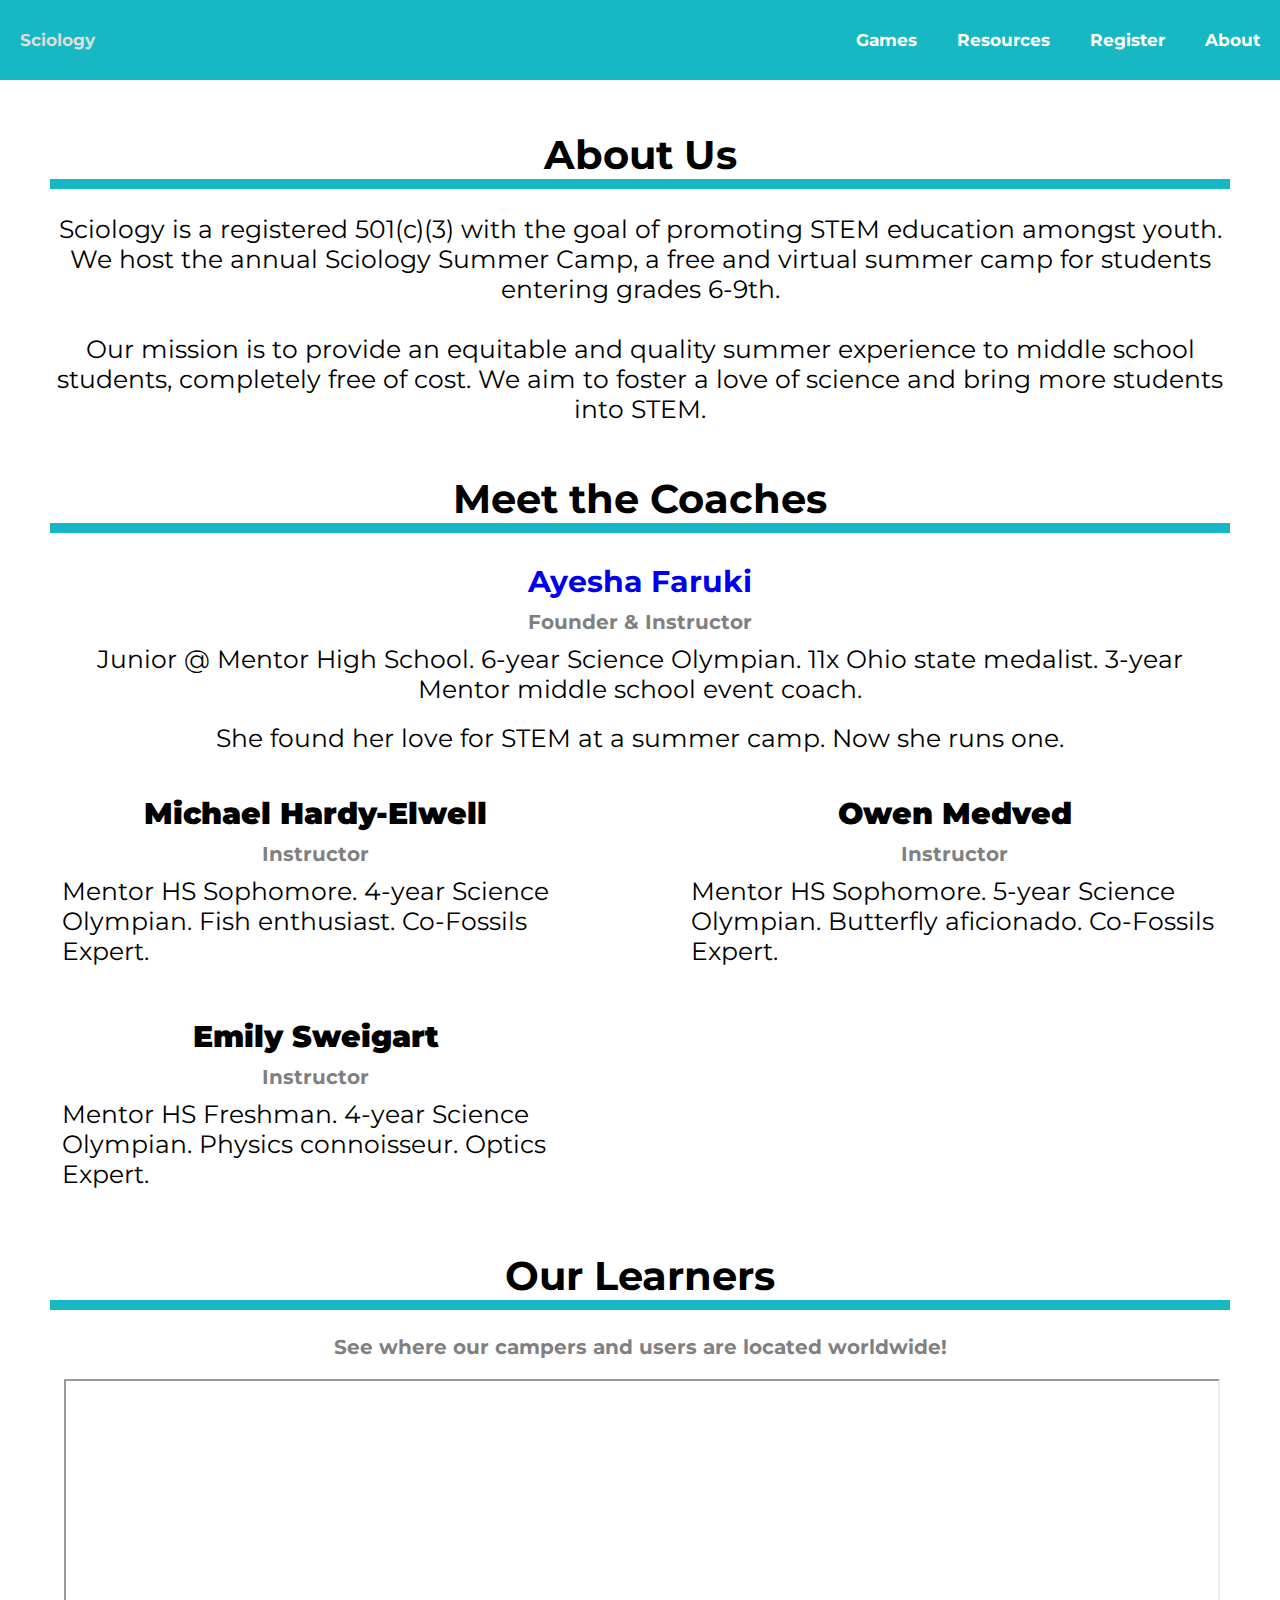
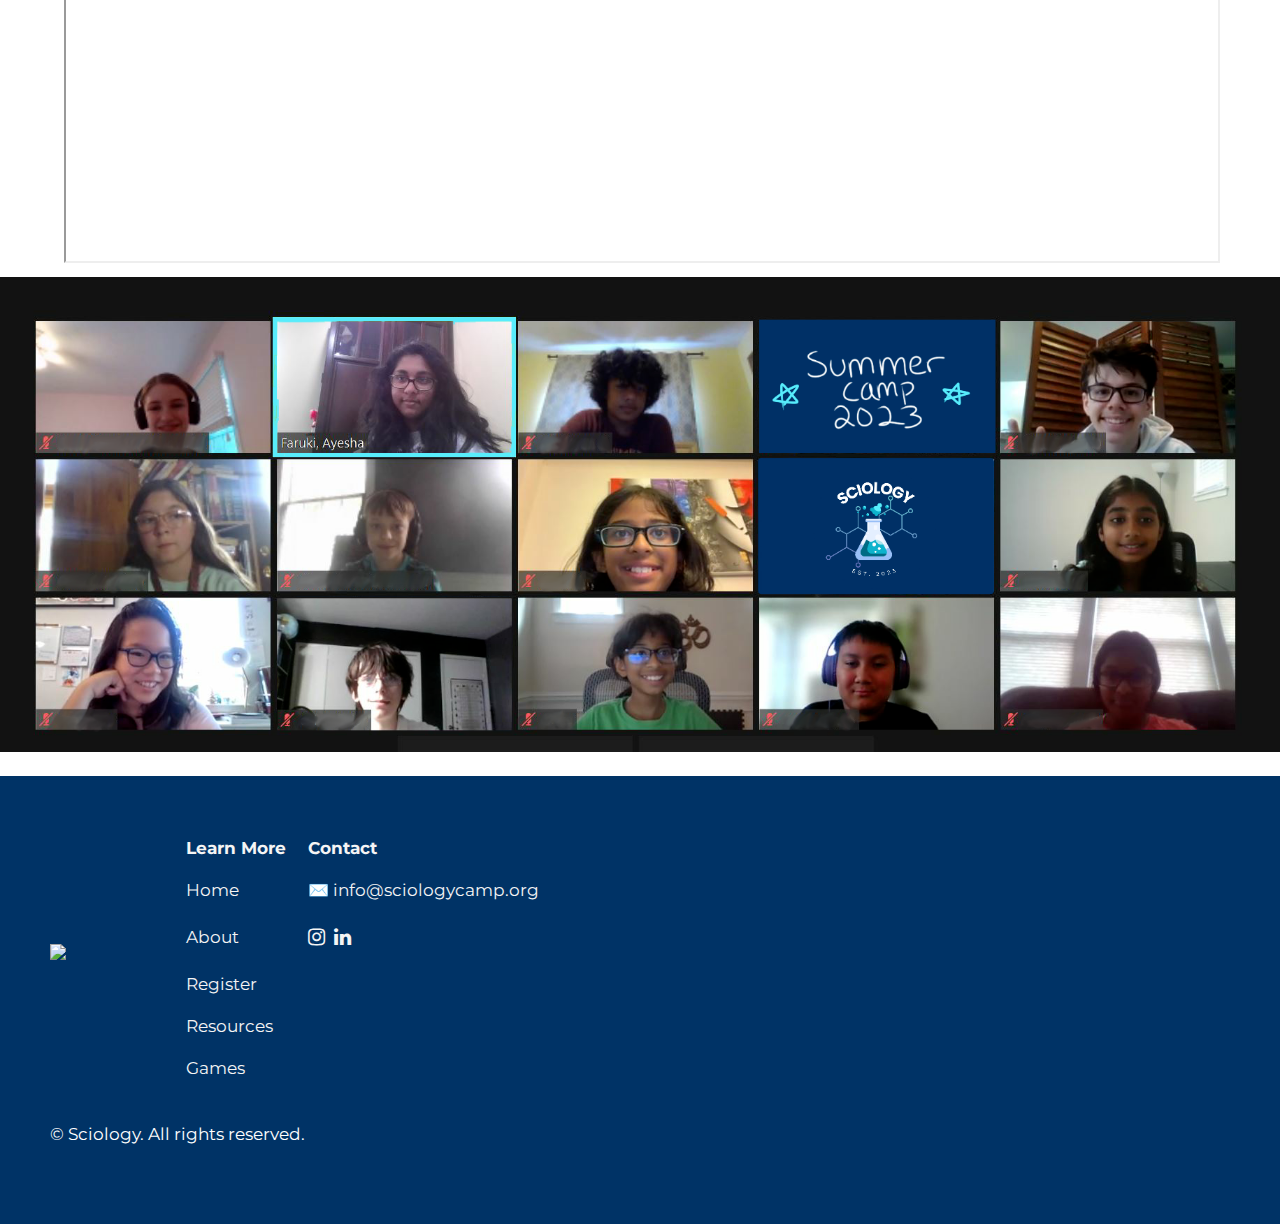
==== commit 8752507a: "Update about.html" ====
--- a/about.html
+++ b/about.html
@@ -40,10 +40,10 @@
 
   <!--<img src=medals.jpg style="margin-top: 0; margin-left:50px; margin-right:0px;"> </img>-->
 
-  <h3> Ayesha Faruki </h3> 
+  <h3> <a href="www.afaruki.com">Ayesha Faruki</a></h3> 
   <h4> Founder & Instructor </h4>
   <p style="text-align: center;">
-   Junior @ Mentor High School. 6-year Scioly-er. 11x Ohio state medalist. 3-year Mentor middle school event coach. </p> 
+   Junior @ Mentor High School. 6-year Science Olympian. 11x Ohio state medalist. 3-year Mentor middle school event coach. </p> 
   <br>
   <p style="text-align: center;">She found her love for STEM at a summer camp. Now she runs one.
   </p>
@@ -53,19 +53,19 @@
         <td>
           <h3 style="text-align: center;"><b>Michael Hardy-Elwell</b></h3>
           <h4 style="text-align: center;">Instructor</h4>
-          <p>Mentor HS Sophomore. 4-year SciOly-er. Fish enthusiast. Co-Fossils Expert. </p>
+          <p>Mentor HS Sophomore. 4-year Science Olympian. Fish enthusiast. Co-Fossils Expert. </p>
         </td>
         <td>
           <h3 style="text-align: center;"><b>Owen Medved</b></h3>
           <h4 style="text-align: center;">Instructor</h4>
-          <p>Mentor HS Sophomore. 5-year SciOly-er. Butterfly afficionado. Co-Fossils Expert. </p>
+          <p>Mentor HS Sophomore. 5-year Science Olympian. Butterfly aficionado. Co-Fossils Expert. </p>
         </td>
       </tr>
       <tr>
         <td>
           <h3 style="text-align: center;"><b>Emily Sweigart</b></h3>
           <h4 style="text-align: center;">Instructor</h4>
-          <p>Mentor HS Freshman. 4-year SciOly-er. Physics connoisseur. Optics Expert. </p>
+          <p>Mentor HS Freshman. 4-year Science Olympian. Physics connoisseur. Optics Expert. </p>
         </td>
       </tr>
     </table> 
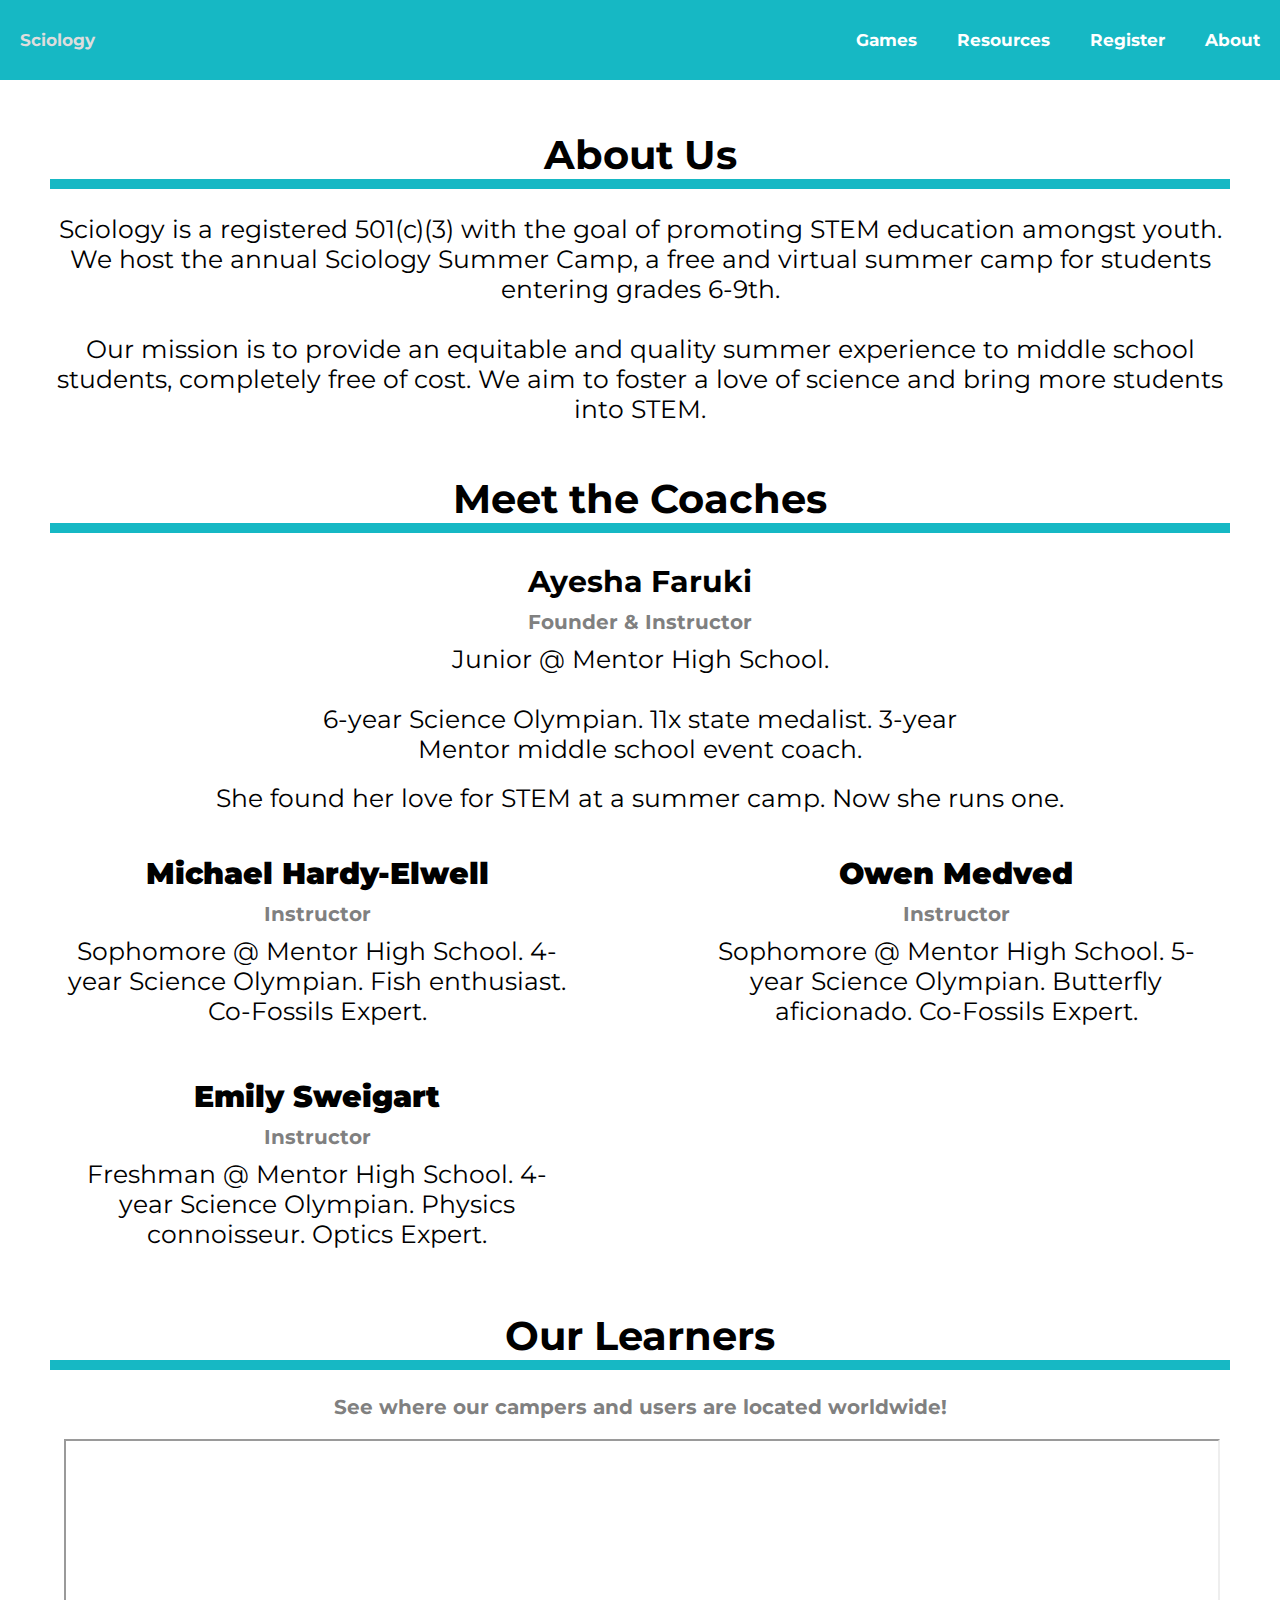
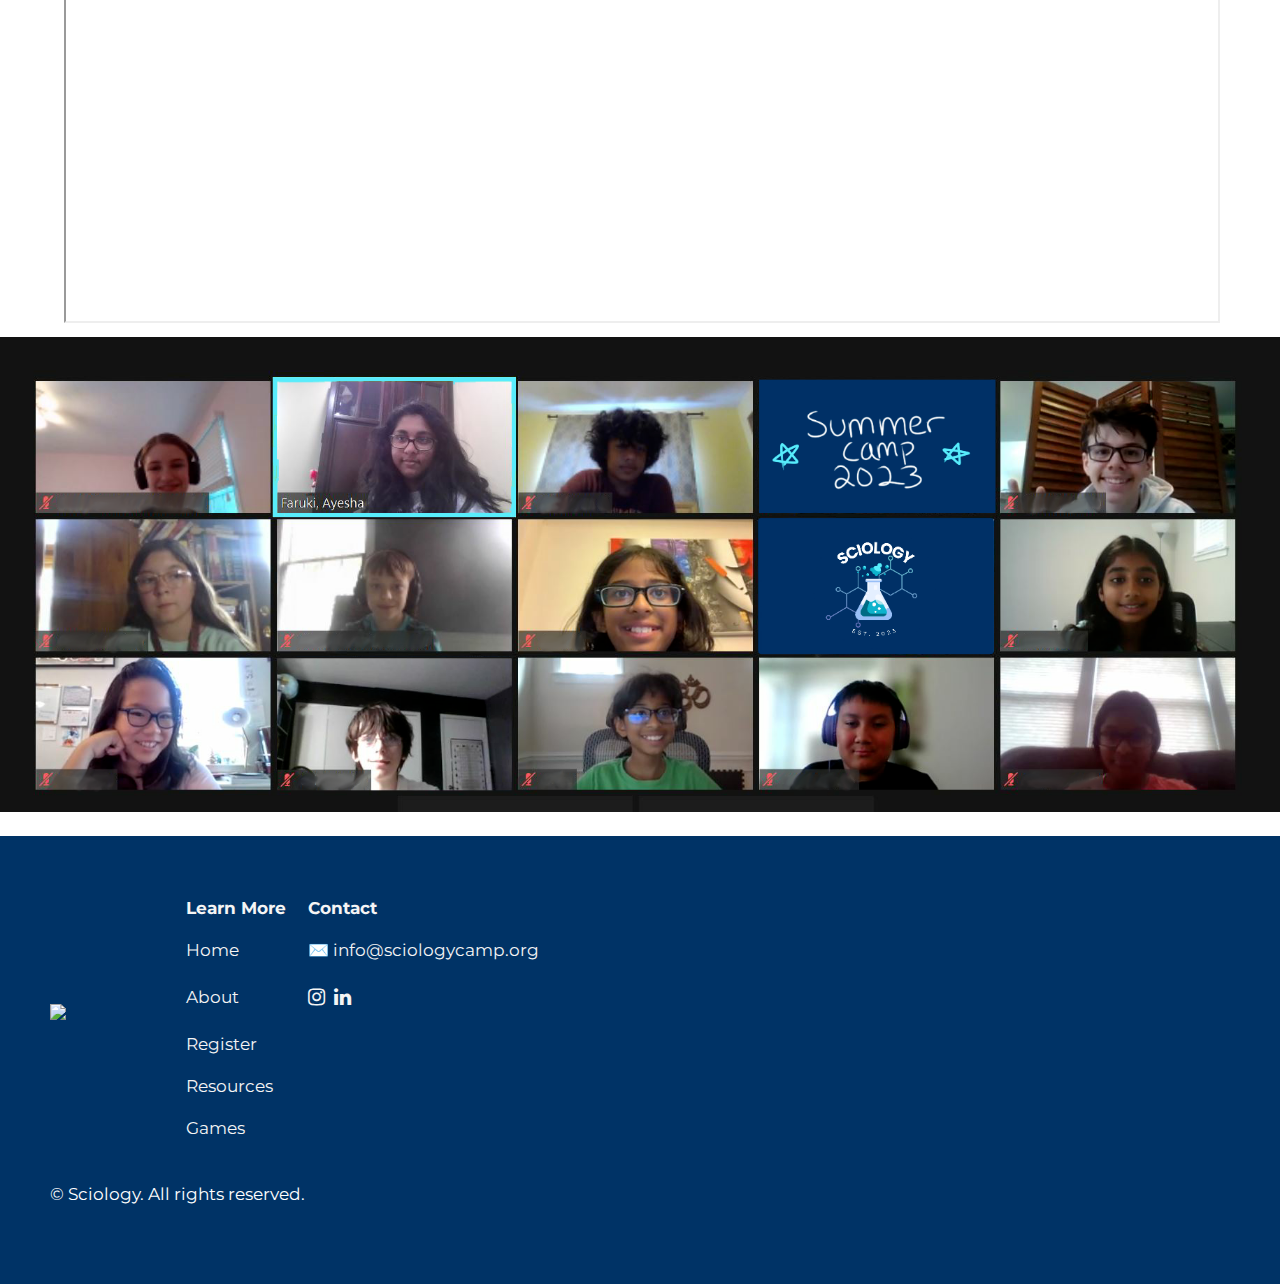
==== commit 8221bf92: "update" ====
--- a/about.html
+++ b/about.html
@@ -40,10 +40,10 @@
 
   <!--<img src=medals.jpg style="margin-top: 0; margin-left:50px; margin-right:0px;"> </img>-->
 
-  <h3> <a href="www.afaruki.com">Ayesha Faruki</a></h3> 
+  <h3> <a href="www.afaruki.com" style="color: black">Ayesha Faruki</a></h3> 
   <h4> Founder & Instructor </h4>
-  <p style="text-align: center;">
-   Junior @ Mentor High School. 6-year Science Olympian. 11x Ohio state medalist. 3-year Mentor middle school event coach. </p> 
+  <p style="text-align: center; width: 50%; display:block; margin: 0 auto">
+    Junior @ Mentor High School. <br><br> 6-year Science Olympian. 11x state medalist. 3-year Mentor middle school event coach. </p> 
   <br>
   <p style="text-align: center;">She found her love for STEM at a summer camp. Now she runs one.
   </p>
@@ -53,19 +53,19 @@
         <td>
           <h3 style="text-align: center;"><b>Michael Hardy-Elwell</b></h3>
           <h4 style="text-align: center;">Instructor</h4>
-          <p>Mentor HS Sophomore. 4-year Science Olympian. Fish enthusiast. Co-Fossils Expert. </p>
+          <p style="text-align: center">Sophomore @ Mentor High School. 4-year Science Olympian. Fish enthusiast. Co-Fossils Expert. </p>
         </td>
         <td>
           <h3 style="text-align: center;"><b>Owen Medved</b></h3>
           <h4 style="text-align: center;">Instructor</h4>
-          <p>Mentor HS Sophomore. 5-year Science Olympian. Butterfly aficionado. Co-Fossils Expert. </p>
+          <p style="text-align: center">Sophomore @ Mentor High School. 5-year Science Olympian. Butterfly aficionado. Co-Fossils Expert. </p>
         </td>
       </tr>
       <tr>
         <td>
           <h3 style="text-align: center;"><b>Emily Sweigart</b></h3>
           <h4 style="text-align: center;">Instructor</h4>
-          <p>Mentor HS Freshman. 4-year Science Olympian. Physics connoisseur. Optics Expert. </p>
+          <p style="text-align: center">Freshman @ Mentor High School. 4-year Science Olympian. Physics connoisseur. Optics Expert. </p>
         </td>
       </tr>
     </table> 
